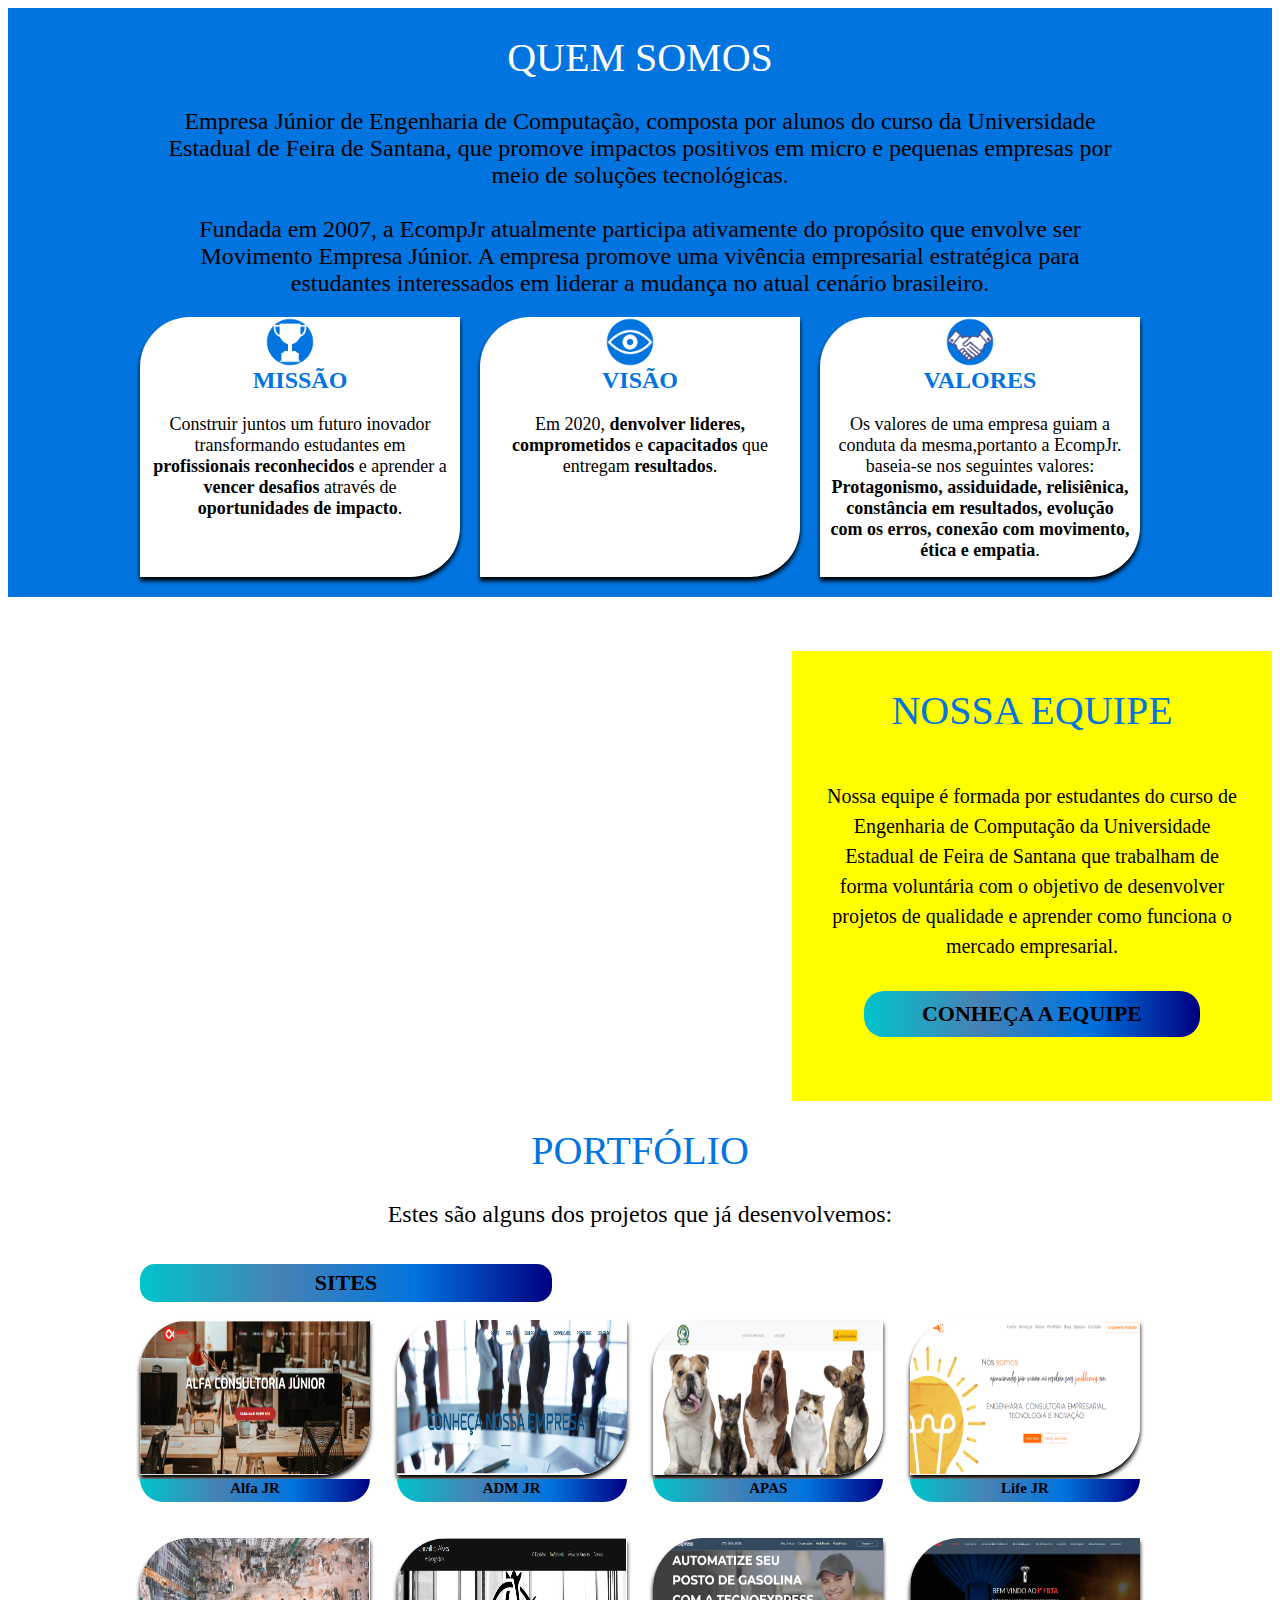
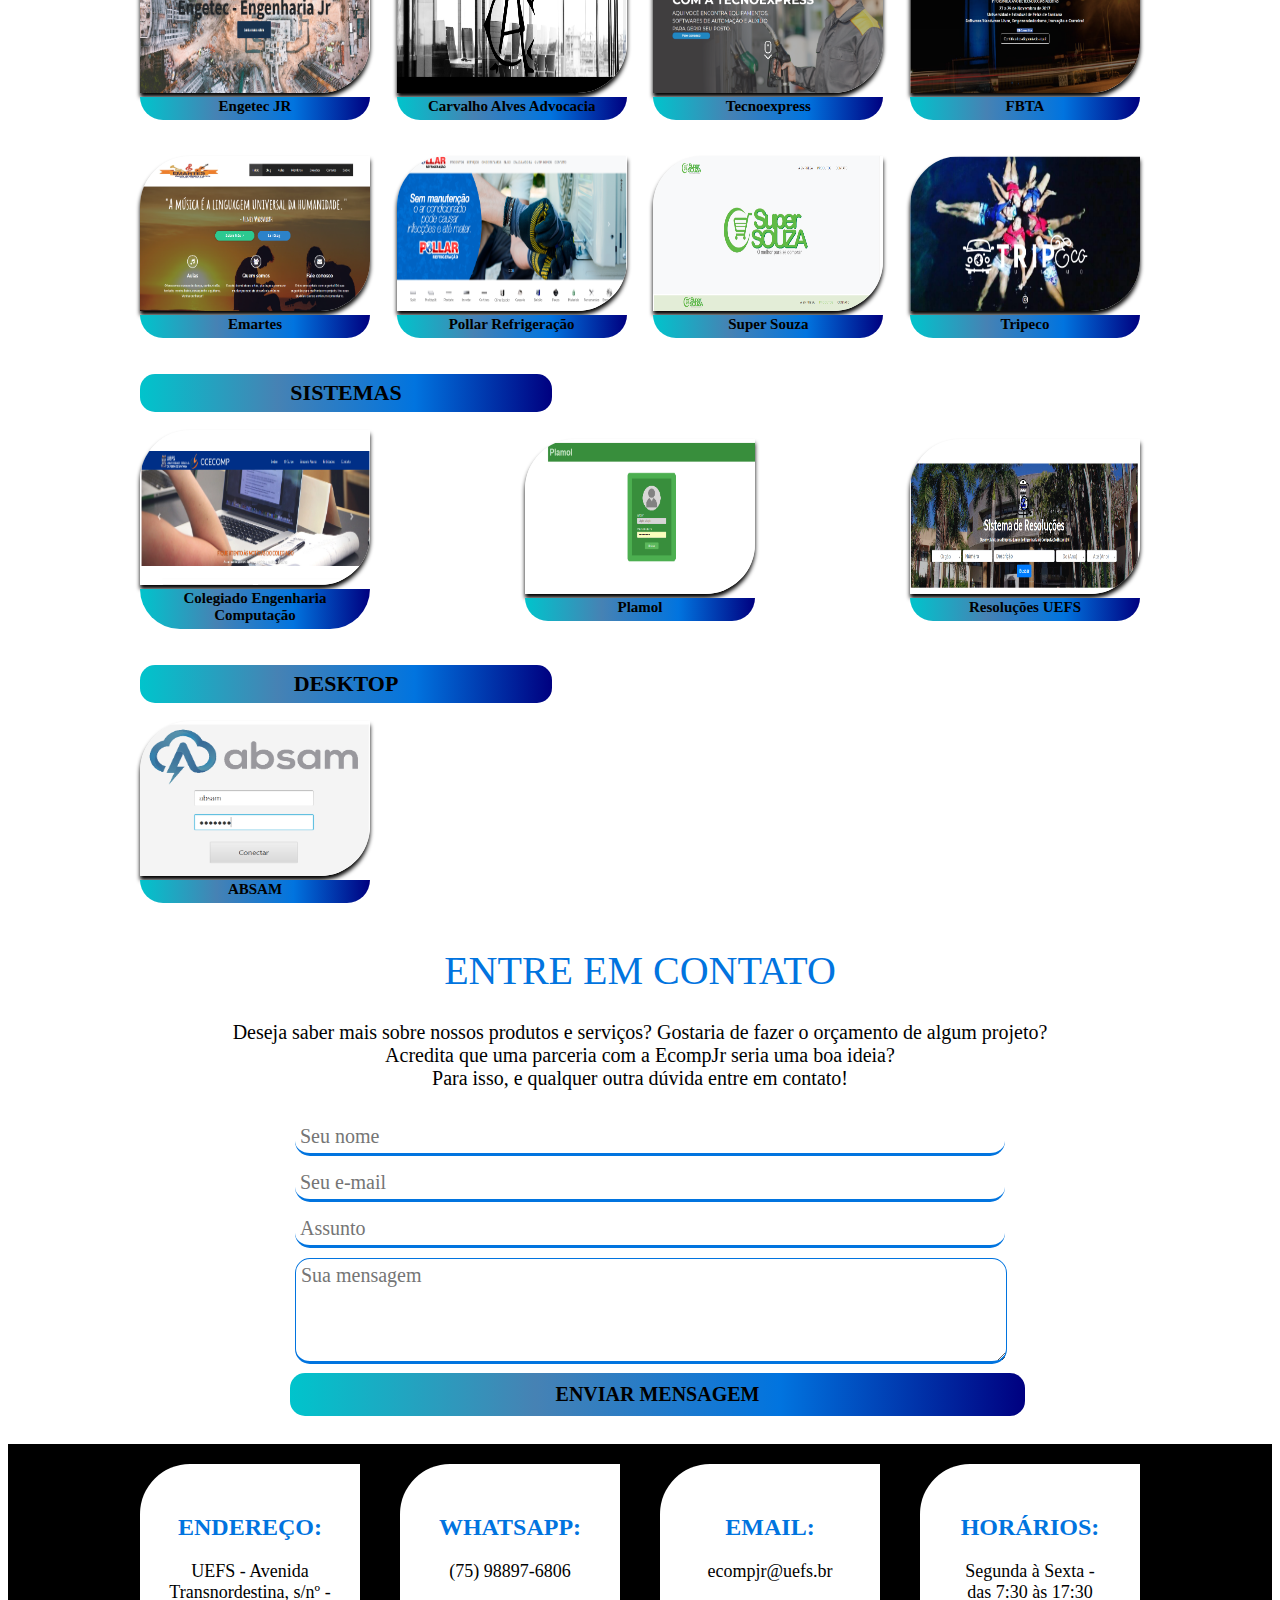
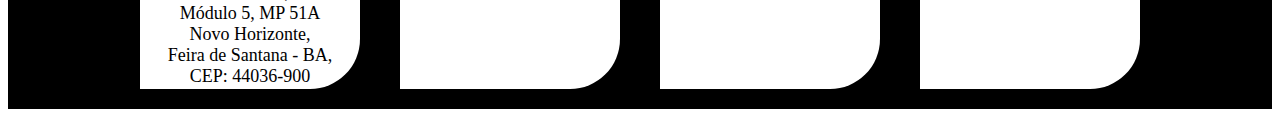
==== view/index.html @ 245c796c "quarto commit" ====
<!DOCTYPE html>

<html>
	<head>
		<title>EcompJr</title>
		<meta charset="utf-8">
		<link rel="stylesheet" type="text/css" href="style.css" />
		<link rel="shortcut icon" href="icon.png" type="image/x-png"/>
	</head>


	<body>
<!----------------QUEM SOMOS ------------------------------->
		<div id=designer_we_are>
			
			<div class="titulo_we_are">
				QUEM SOMOS
			</div>

			<div class="description">
				Empresa Júnior de Engenharia de Computação, composta por alunos do curso da Universidade Estadual de Feira de Santana, que promove impactos positivos em micro e pequenas empresas por meio de soluções tecnológicas. 
				<br> 
				<br>
				Fundada em 2007, a EcompJr atualmente participa ativamente do propósito que envolve ser Movimento Empresa Júnior. A empresa promove uma vivência empresarial estratégica para estudantes interessados em liderar a mudança no atual cenário brasileiro.
			</div>

			<div class="container">

				<div class=conteiner_mission>
					<div>
						<img src="MISSOES.png">
					</div>
					<div>
						<h2>MISSÃO</h2>
					</div>
					<div class=text>
						Construir juntos um futuro inovador transformando estudantes em <b>profissionais reconhecidos</b> e aprender a <b>vencer desafios</b> através de <b>oportunidades de impacto</b>.
					</div>
				</div>
				
				<div class=conteiner_vision>
					<div>
						<img src="VISAO.png">
					</div>
					<div>
						<h2>VISÃO</h2>
					</div>
					<div class=text>
						Em 2020, <b>denvolver lideres, comprometidos</b> e <b>capacitados</b> que entregam <b>resultados</b>.
					</div>
				</div>

				<div class=conteiner_value>
					<div>
						<img src="VALORES.png">
					</div>
					<div>
						<h2>VALORES</h2>
					</div>
					<div class=text>
						Os valores de uma empresa guiam a conduta da mesma,portanto a EcompJr. baseia-se nos seguintes valores: <b>Protagonismo, assiduidade, relisiênica, constância em resultados, evolução com os erros, conexão com movimento, ética e empatia</b>.
					</div>
				</div>	
			</div>

		</div>
<!-----------------------------------EQUIPE------------------------------------>
	<br> <br> <br>

	<div id=designer_team>
		
			<div class= "boxTeam">
				<div class="titulo">
					NOSSA EQUIPE
				</div>
				<div class=teamText>
					Nossa equipe é formada por estudantes do curso de Engenharia de Computação da Universidade Estadual de Feira de Santana que trabalham de forma voluntária com o objetivo de desenvolver projetos de qualidade e aprender como funciona o mercado empresarial.
					<br>
					<br>
					<div>
						<a href="equipe.html">
							<button class="buttonTeam">CONHEÇA A EQUIPE</button>
						</a>
					</div>

				</div>
			</div>	
	</div>

<!----------------------------PORTFOLIO----------------------------------------->
	<div id="designer_portfolio">
			
			<div class="titulo">
				PORTFÓLIO
			</div>
			<div class="description">
				Estes são alguns dos projetos que já desenvolvemos:
			</div>
			<br>
			<br>
			<div class="boxPortfolio">
				<div class="boxLetters">
					SITES
				</div>
			</div>
			<br>
			<!--PRIMEIRA FILA IMAGEM-->
			<div class="container_portfolio">

				<div>
					<img class="conteiner_img" src="ALFA.png">
					<div> 
						<a href="https://www.google.com/search?q=tradutor&oq=tradutor&aqs=chrome.0.69i59l2j0j0i433l2j0l3.1997j0j7&sourceid=chrome&ie=UTF-8">
						<button class="buttonPortifolio">Alfa JR</button>
						</a>
					</div>
				</div>

				<div>
					<img class="conteiner_img" src="admjr.png">
					<div> 
						<a href=>
						<button class="buttonPortifolio">ADM JR</button>
						</a>
					</div>
				</div>

				<div>
					<img class="conteiner_img" src="apas.png">
					<div> 
						<a href=>
						<button class="buttonPortifolio">APAS</button>
						</a>
					</div>
				</div>

				<div>
					<img class="conteiner_img" src="life.png">
					<div> 
						<a href=>
						<button class="buttonPortifolio">Life JR</button>
						</a>
					</div>
				</div>

			</div>
			<br> <br>

			<!--segunda FILA IMAGEM-->
			<div class="container_portfolio">
				<div>
					<img class="conteiner_img" src="engetec.png">
					<div> 
						<a href=>
						<button class="buttonPortifolio">Engetec JR</button>
						</a>
					</div>
				</div>

				<div>
					<img class="conteiner_img" src="carvalho.png">
					<div> 
						<a href=>
						<button class="buttonPortifolio">Carvalho Alves Advocacia</button>
						</a>
					</div>
				</div>

				<div>
					<img class="conteiner_img" src="tecnoexpress.png">
					<div> 
						<a href=>
						<button class="buttonPortifolio">Tecnoexpress</button>
						</a>
					</div>
				</div>

				<div>
					<img class="conteiner_img" src="fbta.png">
					<div> 
						<a href=>
						<button class="buttonPortifolio"> FBTA </button>
						</a>
					</div>
				</div>
			</div>
			
			<br> <br>
			<!--TERCEIRA FILA IMAGEM-->
			<div class="container_portfolio">
				<div>
					<img class="conteiner_img" src="emartes.png">
					<div> 
						<a href=>
						<button class="buttonPortifolio">Emartes</button>
						</a>
					</div>
				</div>

				<div>
					<img class="conteiner_img" src="pollar.png">
					<div> 
						<a href=>
						<button class="buttonPortifolio">Pollar Refrigeração</button>
						</a>
					</div>
				</div>

				<div>
					<img class="conteiner_img" src="souza.png">
					<div> 
						<a href=>
						<button class="buttonPortifolio">Super Souza</button>
						</a>
					</div>
				</div>

				<div>
					<img class="conteiner_img" src="tripeco.png">
					<div> 
						<a href=>
						<button class="buttonPortifolio">Tripeco</button>
						</a>
					</div>
				</div>
			</div>

			
			<br>
			<br>
			<div class="boxPortfolio">
				<div class="boxLetters">
					SISTEMAS
				</div>
			</div>
			<br>
			<div class="container_portfolio">
				<div>
					<img class="conteiner_img" src="colegiado.png">
					<div> 
						<a href="http://www.ecomp.uefs.br/">
						<button class="buttonPortifolio">Colegiado Engenharia Computação</button>
						</a>
					</div>
				</div>

				<div>
					<img class="conteiner_img" src="plamol.png">
					<div> 
						<a href="http://www.ecompjr.com.br/portfolio/plamol-details.html">
						<button class="buttonPortifolio">Plamol</button>
						</a>
					</div>
				</div>

				<div>
					<img class="conteiner_img" src="resolucoesUefs.png">
					<div> 
						<a href="http://uefsresolve.ecompjr.com.br/">
						<button class="buttonPortifolio">Resoluções UEFS</button>
						</a>
					</div>
				</div>
			</div>
			<br>
			<br>
			<div class="boxPortfolio">
				<div class="boxLetters">
					DESKTOP
				</div>
			</div>
			<br>
			<div class="container_portfolio">
				<div>
					<img class="conteiner_img" src="absman.png">
					<div> 
						<a href="https://absam.io/">
						<button class="buttonPortifolio">ABSAM</button>
						</a>
					</div>
				</div>
			</div>
			

		</div>

<!------------------------------------CONTATO--------------------------------------->
	<div id="divContato">
		<br>
		<div class="titulo">
				ENTRE EM CONTATO
		</div>
		<div class="textContato">
			Deseja saber mais sobre nossos produtos e serviços? Gostaria de fazer o orçamento de algum projeto?<br> Acredita que uma parceria com a EcompJr seria uma boa ideia? <br> Para isso, e qualquer outra dúvida entre em contato!
		</div>
		<div  id="boxForm">
			<form>
				<div class="designerBox">
				    <input name="name" placeholder="Seu nome"> 
				</div>  
				<div class="designerBox">
				   	<input name="email" placeholder="Seu e-mail">
				</div>  
				<div class="designerBox">
				    <input name="topic" placeholder="Assunto">
				</div>  
				<div class="designerBox">
				   	<textarea class="messageDesigner" name="message" placeholder="Sua mensagem" rows="4" ></textarea>
				</div> 
			</form> 
			<div>
			   <button class="buttonDesigner" type="submit"> ENVIAR MENSAGEM </button> 
			</div>         
		</div>
		<br>
		<br>
		<br>
		<div class="zoneBlack">
			<div class="container">

				<div class="conteiner_contate">
					<h2>ENDEREÇO:</h2>
					<div class=text>
						UEFS - Avenida Transnordestina, s/nº - Módulo 5, MP 51A <br>Novo Horizonte,<br> Feira de Santana - BA,<br>CEP: 44036-900
					</div>
				</div>

				<div class="conteiner_contate">
					<h2>WHATSAPP:</h2>
					<div class=text>
						(75) 98897-6806
					</div>
				</div>
				<div class="conteiner_contate">
					<h2>EMAIL:</h2>
					<div class=text>
						ecompjr@uefs.br
					</div>
				</div>
				<div class="conteiner_contate">
					<h2>HORÁRIOS:</h2>
					<div class=text>
						Segunda à Sexta - <br>das 7:30 às 17:30
					</div>
				</div>
			</div>
		</div>
	</div>


	</body>

</html>
---- view/style.css ----
/*-------------------------QUEM SOMOS---------------------------------------*/
.titulo_we_are{
	position: static;
	top: 77px;
	font-family: Roboto;
	font-size: 40px;
	line-height: 100px;
	text-align: center;
	color: white;
}

.titulo{
	position: static;
	top: 77px;
	font-family: Roboto;
	font-size: 40px;
	line-height: 100px;
	text-align: center;
	color: #0174DF;
}

#designer_we_are{
	align-items: center;
	display: flex;
	border:none;
	flex-direction: column;
	position: flex;
	width:100%;
	background: #0174DF;
}

.container { 
	width: 1000px;
	display: flex;
	flex-direction: row;
	align-items: center;
	justify-content: space-between;
	padding: 20px;
	background: transparent;
}

.description{
	width: 950px;
	top: 181px;
	color: black;

	font-family: Roboto;
	font-size: 24px;
	text-align: center;
	align-self: center;
}

h2{
    color: #0174DF;
	padding-top: 30px;
	font-family: Roboto;
	text-align: center;
}

.conteiner_value{
	position: static;
	width: 320px;
	height: 260px;
	background: #FFFFFF;
	box-shadow: 0px 4px 4px rgba(0, 0, 0, 1);
	border-radius: 50px 0px;
	order: 3;
	align-self: center;
	align-items: center;
}

.conteiner_mission{
	position: static;
	width: 320px;
	height: 260px;
	background: #FFFFFF;
	box-shadow: 0px 4px 4px rgba(0, 0, 0, 1);
	border-radius: 50px 0px;
	order: 1;
	align-self:flex-start;
}
.conteiner_vision{
	position: static;
	width: 320px;
	height: 260px;
	background: #FFFFFF;
	box-shadow: 0px 4px 4px rgba(0, 0, 0, 1);
	border-radius: 50px 0px;
	order: 2;
	align-items: center;
	align-self:flex-end;
}
#designer_we_are .text{
	padding-right: 10px;
	padding-left: 10px;
	padding-bottom: 10px;
    color: black;
	font-family: Roboto;
	font-size: 18px;
	text-align: center;
}
#designer_we_are .container img{
	padding-left: 125px;
	width: 50px;
	height: 50px;
	position: absolute;
}
/*-----------------------------EQUIPE----------------------------------------------*/
#designer_team{
	top: 90px;
	display: flex;
	flex-direction: column;
	position: static;
	align-items: center;
	width:100%;
	background: #FFFFFF;
}

.boxTeam{
	align-self: flex-end;
	position: static;
	width: 460px;
	height: 430px;
	background: yellow;
	padding: 10px;
	align-items: center;
}
.teamText{
	padding: 20px;
	color: black;
	font-family: Roboto;
	font-size: 20px;
	line-height: 30px;
	text-align: center;
}

.buttonTeam{
    font-family: Roboto;
    font-size: 22px;
    font-weight: bold;
    color:black;
    width: 80%;
    padding:10px;
    border:none;
    border-radius: 20px;
    background: linear-gradient(to right,#00c4cc,#4682B4,#0174DF,#000080);
    cursor:pointer;
}

/*----------------------------CONTATO-----------------------------------------------*/

#divContato{
	align-items: center;
	display: flex;
	flex-direction: column;
	position: relative;
	width:100%;
}
.textContato{
	width: 1000px;
	color: black;
	font-family: Roboto;
	font-size: 20px;
	text-align: center;
	align-self: center;
}

#boxForm{
    background:white;
    width: 700px;
    height:250px;
    align-items: center;
    padding:25px;   
}

#divContato .designerBox input{
    width:100%;
    padding: 5px;
    margin: 5px;
    border:none;
    border-bottom: solid #0174DF;
    font-family: Roboto;
    font-size:20px;
    color: black;
    border-radius: 15px;
    outline: none;
}
#divContato .messageDesigner{
    width:100%;
    padding: 5px;
    margin: 5px;
    border-color: #0174DF;
    border-bottom: solid #0174DF;
    font-family: Roboto;
    font-size:20px;
    color: black;
    border-radius: 15px;
    outline: none;
}
.buttonDesigner{
	align-self: center;
    font-family: Roboto;
    font-size: 20px;
    font-weight: bold;
    color:black;
    width: 105%;
    padding:10px;
    border:none;
    border-radius: 15px;
    background: linear-gradient(to right,#00c4cc,#4682B4,#0174DF,#000080);
    cursor:pointer;
}

.conteiner_contate{
	position: static;
	width: 220px;
	height: 225px;
	background: #FFFFFF;
	box-shadow: 0px 4px 4px rgba(0, 0, 0, 1);
	border-radius: 50px 0px;
}
#divContato .text{
    color: black;
	font-family: Roboto;
	font-size: 18px;
	text-align: center;
}
/* ------------------------portifolio----------------------------------------------*/
#designer_portfolio{
	align-items: center;
	display: flex;
	flex-direction: column;
	position: relative;
	width:100%;
}

.boxLetters{
	background: linear-gradient(to right,#00c4cc,#4682B4,#0174DF,#000080);
    border-radius: 15px;
    width: 400px;
    padding:6px;
    font-family: Roboto;
    font-size: 22px;
    font-weight: bold;
    color:black;
    text-align: center;
}
.boxPortfolio{
	width:1000px;
	align-items: flex-start;
}

.container_portfolio{ 
	width:1000px;
	display: flex;
	flex-direction: row;
	align-items: center;
	justify-content: space-between;
}

.conteiner_img{
	position: static;
	width: 230px;
	height: 155px;
	box-shadow: 0px 4px 4px rgba(0, 0, 0, 1);
	border-radius: 50px 0px;
}
.buttonPortifolio{
    font-family: Roboto;
    font-size: 15px;
    padding-bottom: 5px;
    font-weight: bold;
    color:black;
    width: 230px;
    border:none;
    border-radius: 0px 0px 45px 45px;
    background: linear-gradient(to right,#00c4cc,#4682B4,#0174DF,#000080);
    cursor:pointer;
}

.zoneBlack{
	align-items: center;
	display: flex;
	flex-direction: column;
	position: relative;
	width:100%;
	background: black;
}
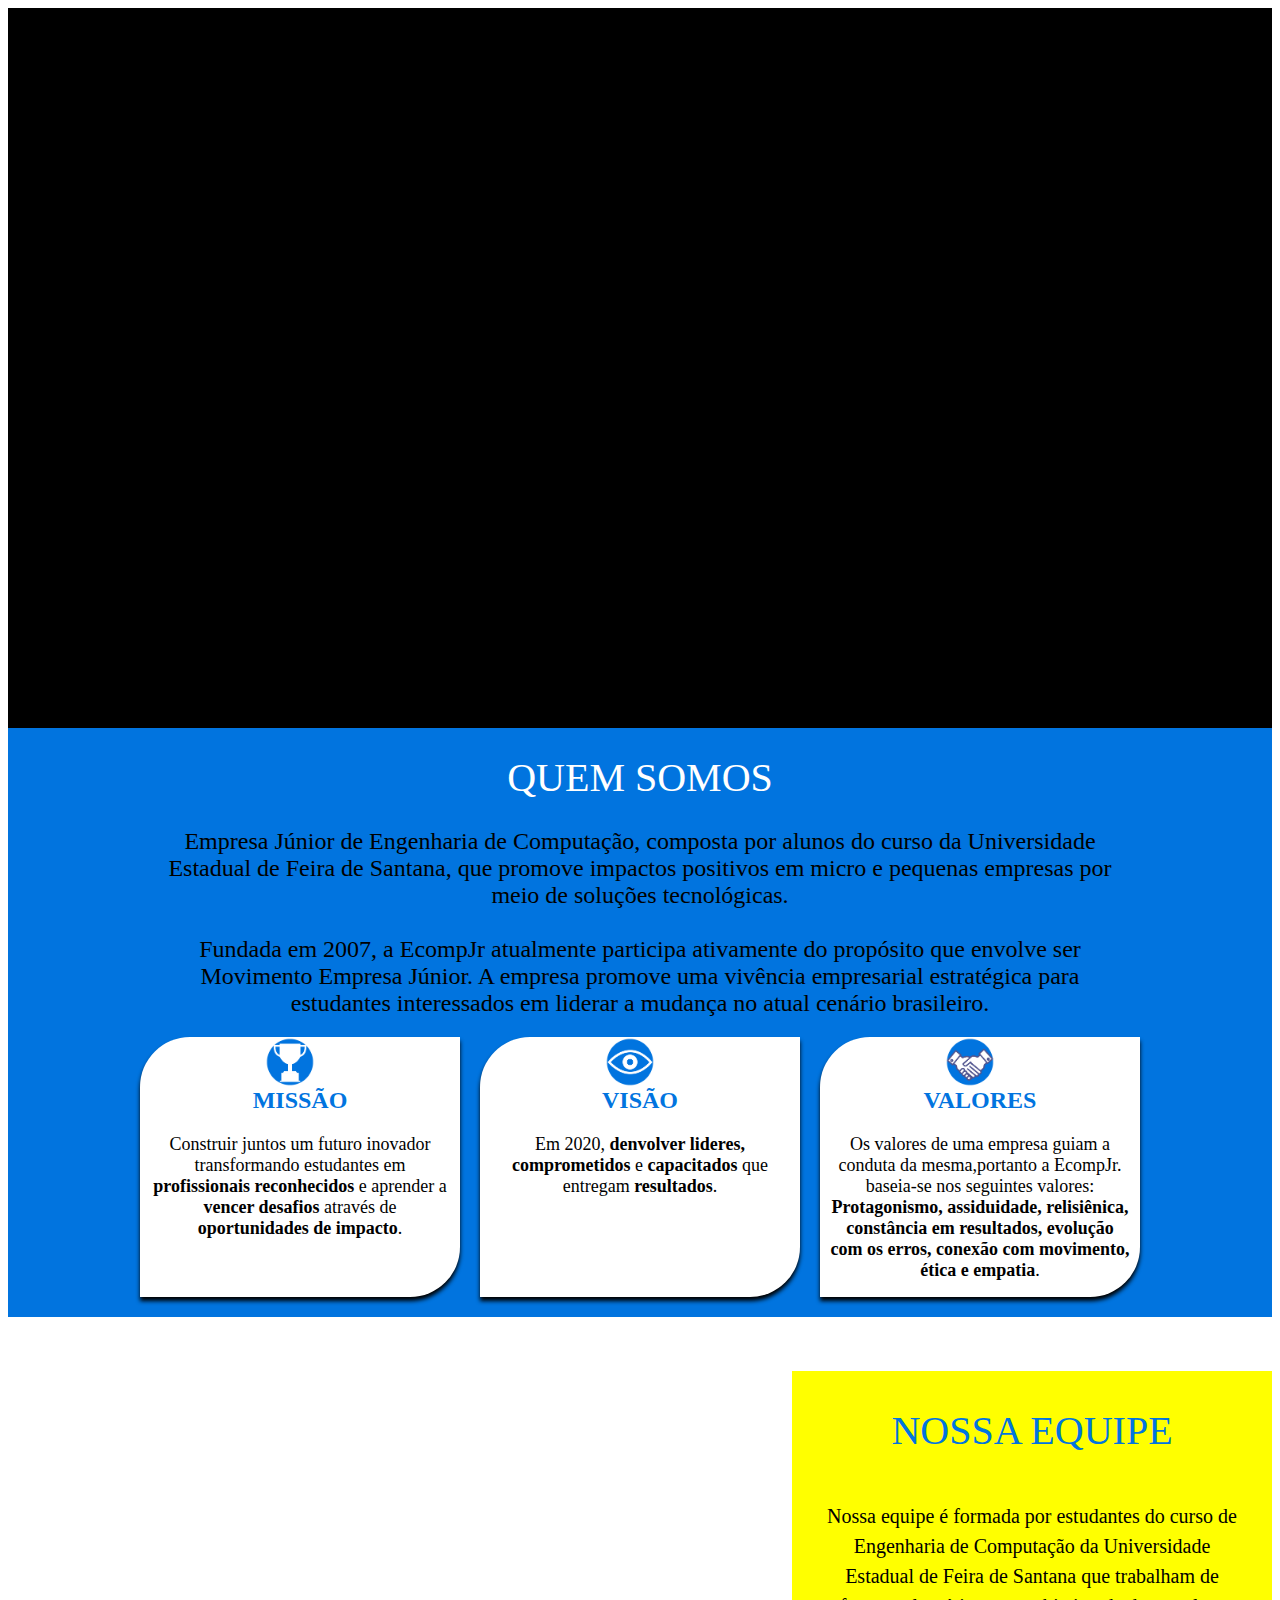
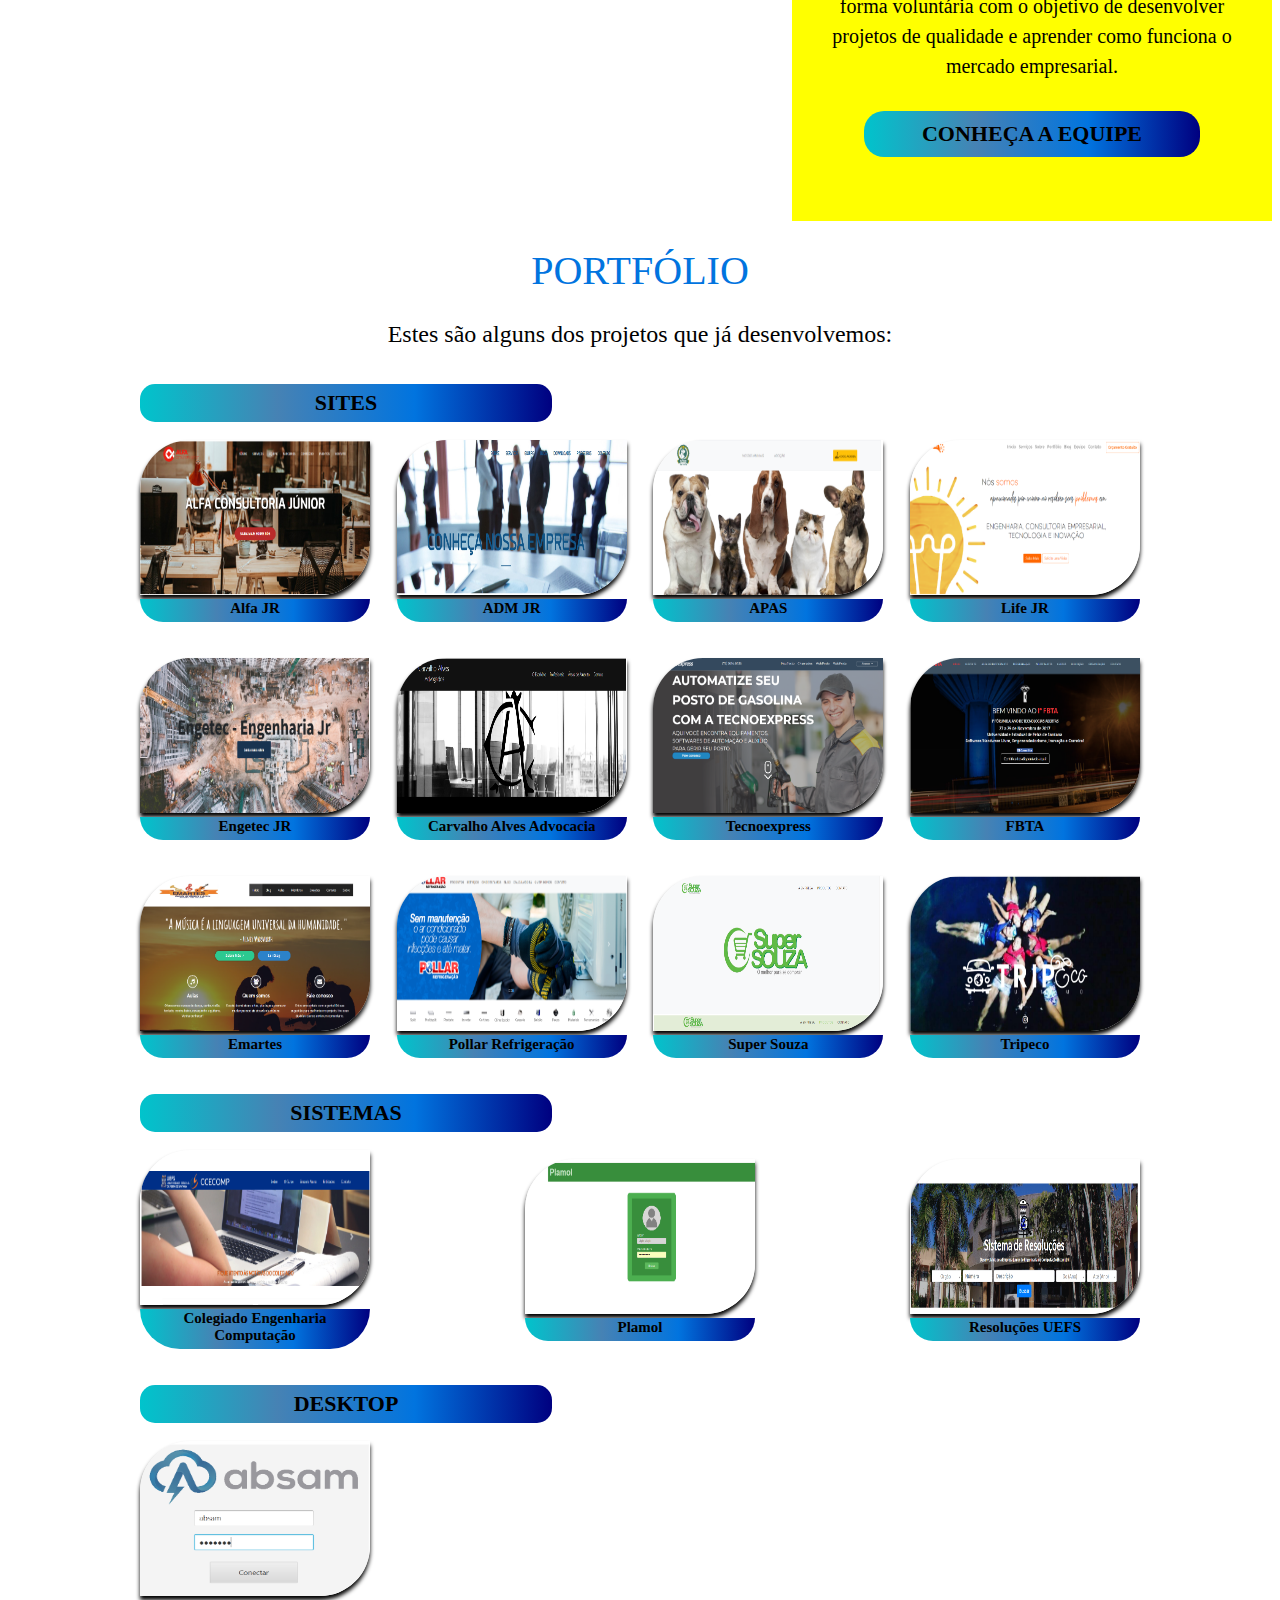
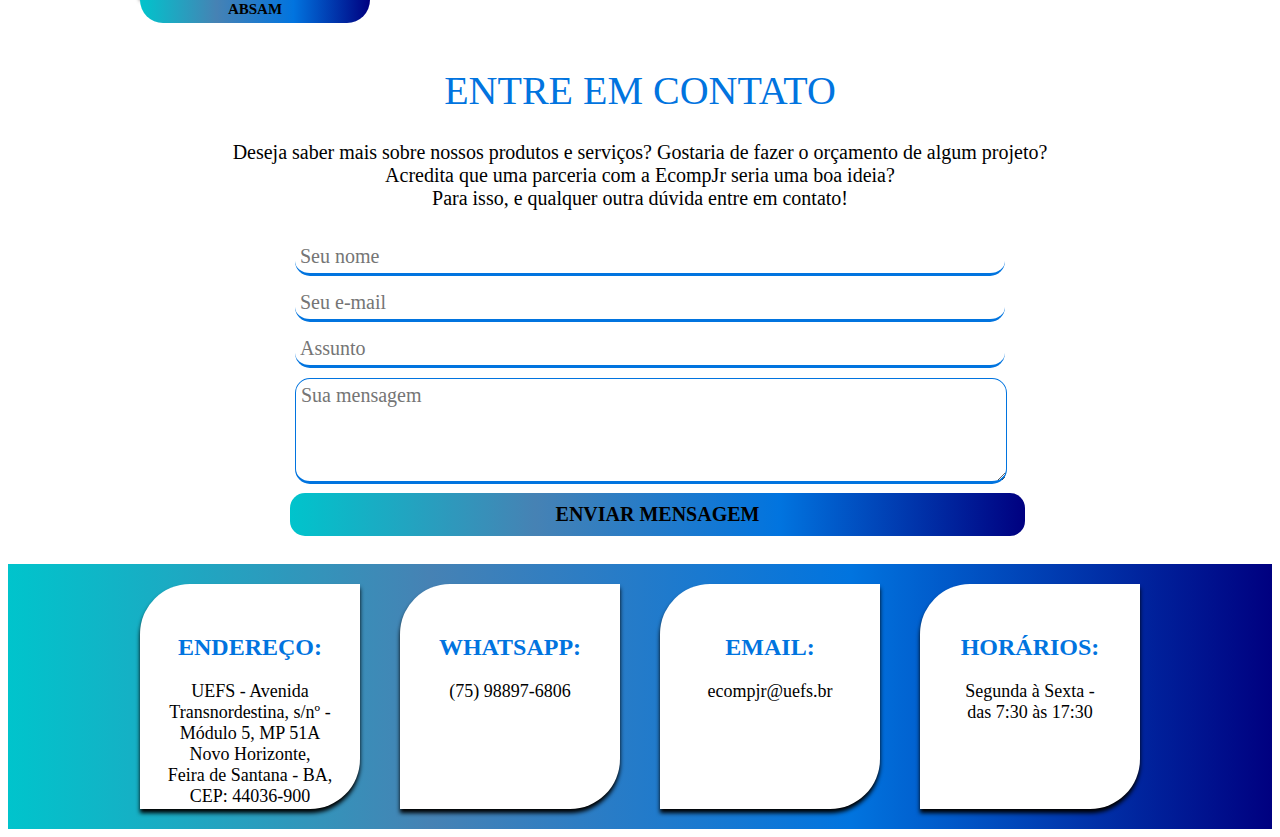
==== commit 61781f3e: "quintoCommit" ====
--- a/view/index.html
+++ b/view/index.html
@@ -10,6 +10,12 @@
 
 
 	<body>
+
+<!-------------------CAPA----------------------------------------->
+
+<div id="designer_home">
+		 rapazes e pajdjjdjdjdjd
+</div>
 <!----------------QUEM SOMOS ------------------------------->
 		<div id=designer_we_are>
 			
--- a/view/style.css
+++ b/view/style.css
@@ -1,3 +1,18 @@
+/*--------------------PAGINA SUPERIOR-----------------------------------------*/
+
+#designer_home{
+	align-items: center;
+	display: flex;
+	border:none;
+	flex-direction: column;
+	position: flex;
+	width:100%;
+	height:720px;
+	background: black;
+}
+
+
+
 
 /*-------------------------QUEM SOMOS---------------------------------------*/
 .titulo_we_are{
@@ -226,6 +241,16 @@
 	font-size: 18px;
 	text-align: center;
 }
+
+.zoneBlack{
+	align-items: center;
+	display: flex;
+	flex-direction: column;
+	position: relative;
+	width:100%;
+	height: 100%;
+	background: linear-gradient(to right,#00c4cc,#4682B4,#0174DF,#000080);
+}
 /* ------------------------portifolio----------------------------------------------*/
 #designer_portfolio{
 	align-items: center;
@@ -279,11 +304,3 @@
     cursor:pointer;
 }
 
-.zoneBlack{
-	align-items: center;
-	display: flex;
-	flex-direction: column;
-	position: relative;
-	width:100%;
-	background: black;
-}
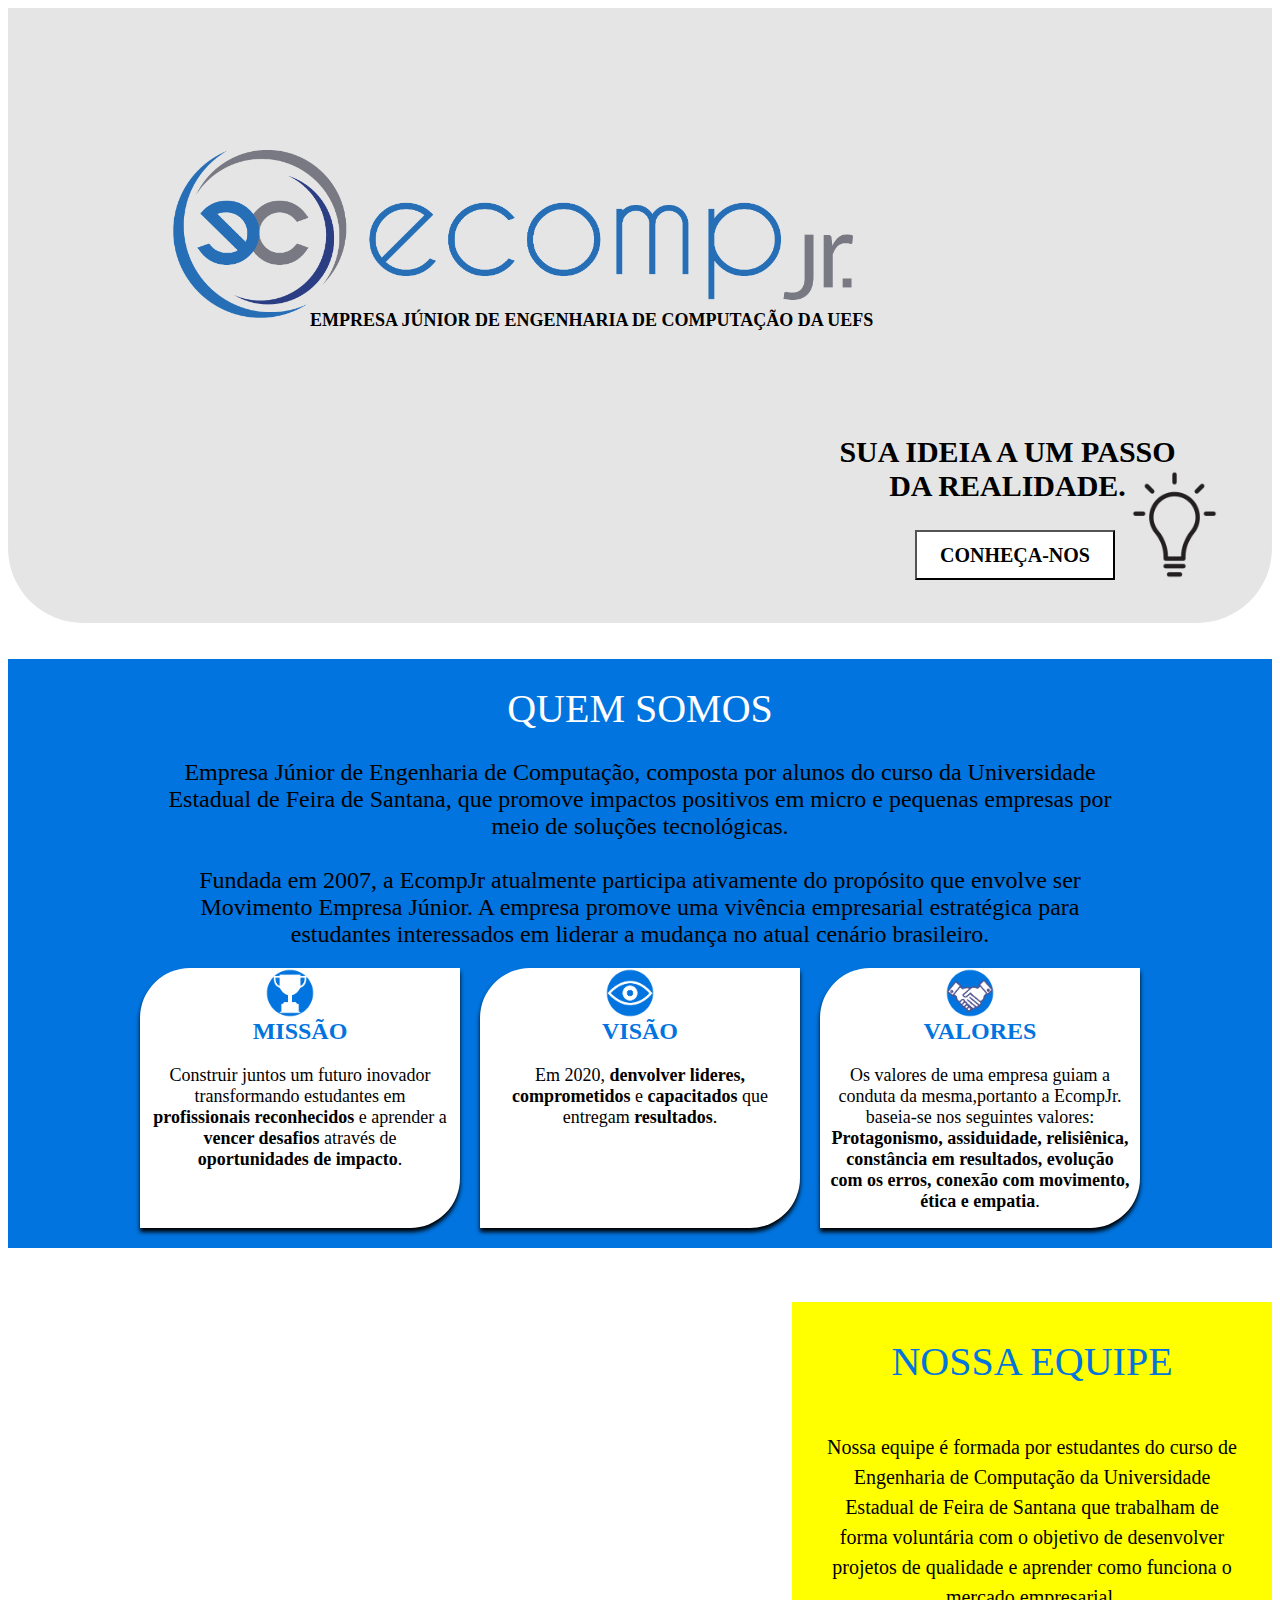
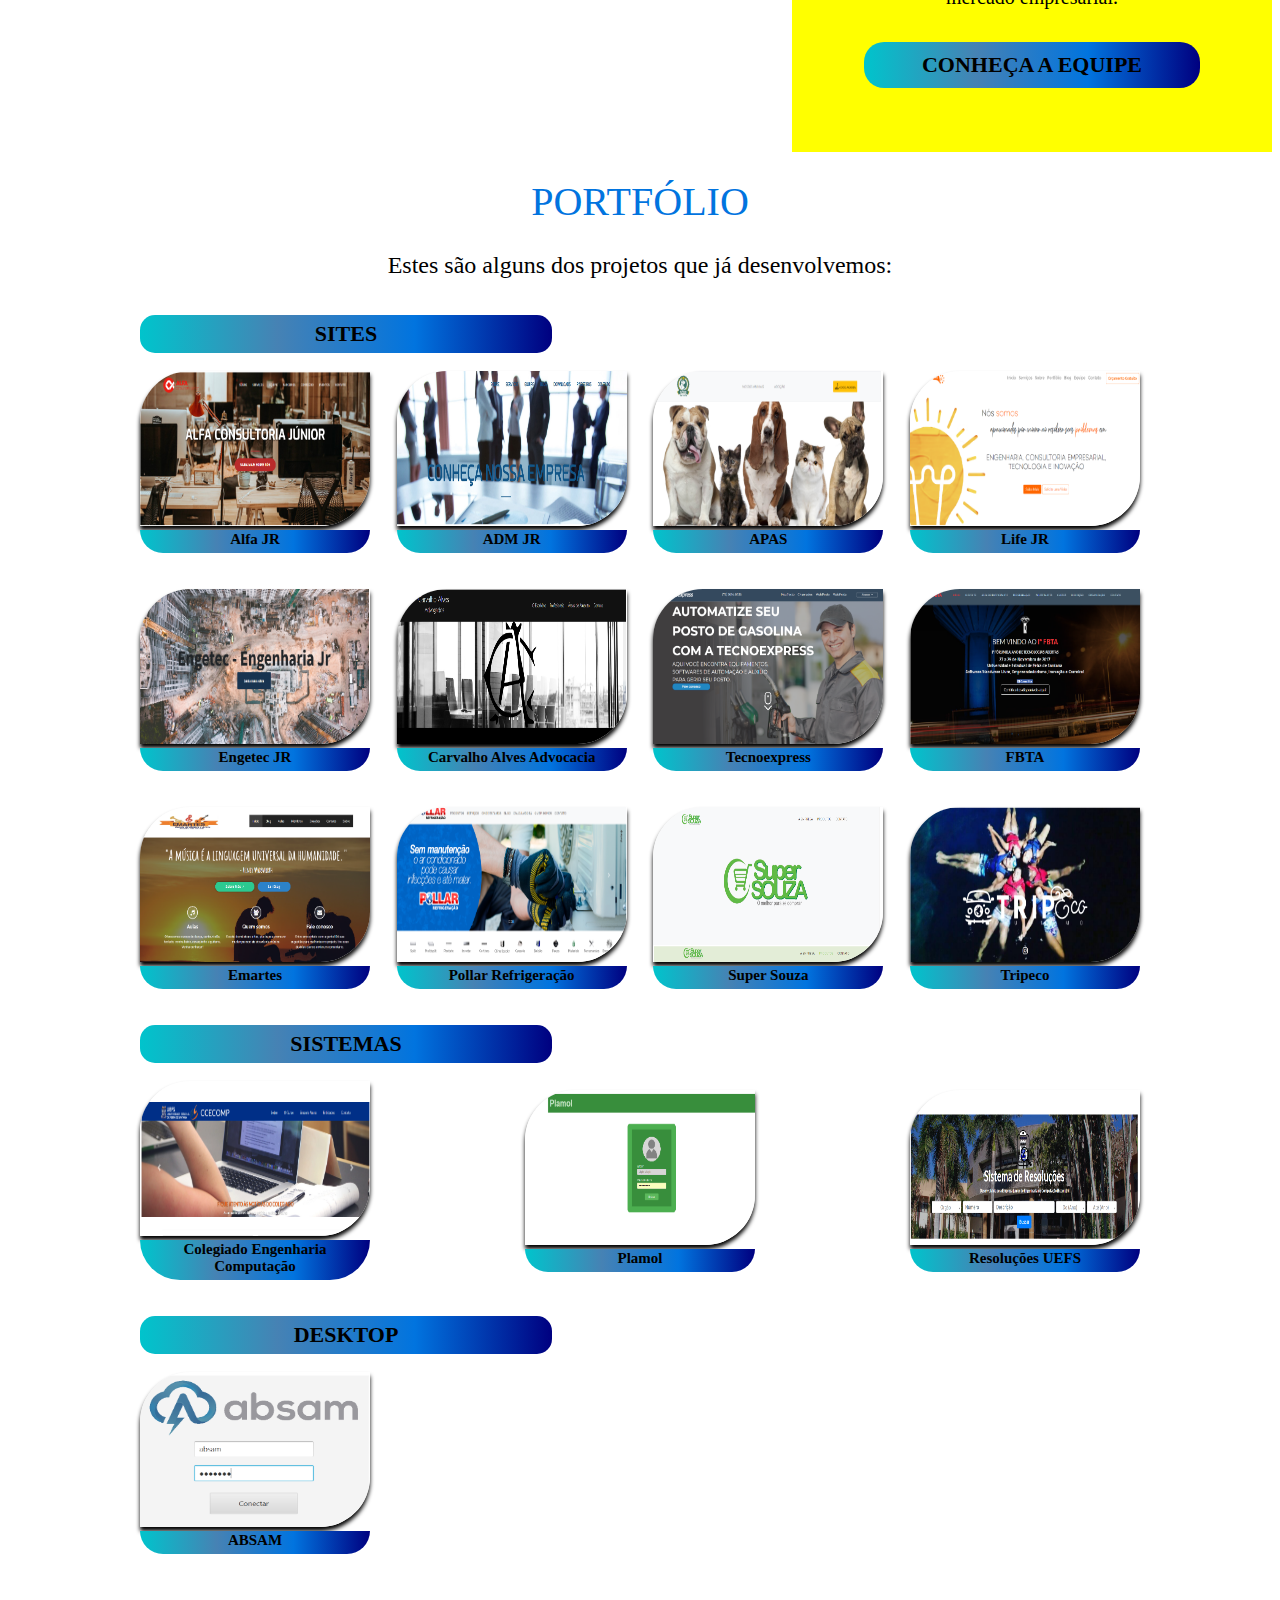
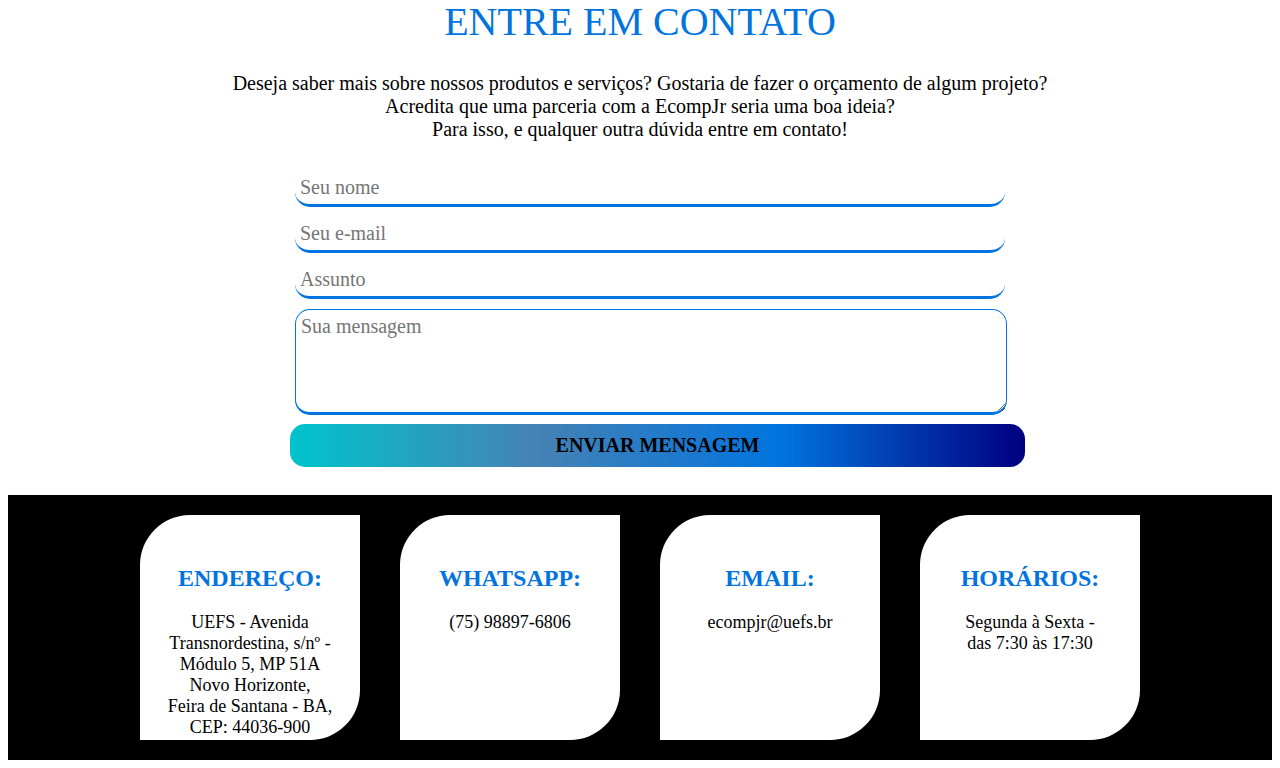
==== commit d756a095: "sextCommit" ====
--- a/view/index.html
+++ b/view/index.html
@@ -14,9 +14,23 @@
 <!-------------------CAPA----------------------------------------->
 
 <div id="designer_home">
-		 rapazes e pajdjjdjdjdjd
+		<img class="configurationIcon" src="logoNome.png">
+		<div class="textIcon">
+			EMPRESA JÚNIOR DE ENGENHARIA DE COMPUTAÇÃO DA UEFS
+		</div>
+		<div class="textIdeia">
+			SUA IDEIA A UM PASSO<br> DA REALIDADE.
+		</div>
+		<div>
+			<a href="">
+				<button class="buttonHome">CONHEÇA-NOS</button>
+			</a>
+		</div>
+		<img class="imgIdeia" src="IDEIA.png">
 </div>
 <!----------------QUEM SOMOS ------------------------------->
+		<br>
+		<br>
 		<div id=designer_we_are>
 			
 			<div class="titulo_we_are">
--- a/view/style.css
+++ b/view/style.css
@@ -7,10 +7,58 @@
 	flex-direction: column;
 	position: flex;
 	width:100%;
-	height:720px;
-	background: black;
-}
-
+	height:615px;
+	background:#E5E5E5;
+	border-radius: 0px 0px 75px 75px;
+}
+
+.configurationIcon{
+	width:680px;
+	position: absolute;
+	left: 173px;
+	top: 150px;
+}
+.textIcon{
+	position: absolute;
+	left: 310px;
+	top: 310px;
+	font-family: Roboto;
+	font-size: 18px;
+	text-align: center;
+	font-weight: bold;
+}
+.textIdeia{
+	position: absolute;
+	width: 575px;
+	height: 91px;
+	left: 720px;
+	top: 435px;
+
+	font-family: Roboto;
+	font-weight: bold;
+	font-size:30px;
+	text-align: center;
+}
+.buttonHome{
+	position: absolute;
+	width: 200px;
+	height: 50px;
+	left: 915px;
+	top: 530px;
+	background:white;
+	text-align: center;
+	cursor:pointer;
+	font-family: Roboto;
+	font-weight: bold;
+	font-size:20px;
+	text-align: center;
+}
+.imgIdeia{
+	position: absolute;
+	width: 109px;
+	left: 1120px;
+	top: 470px;
+}
 
 
 
@@ -249,7 +297,7 @@
 	position: relative;
 	width:100%;
 	height: 100%;
-	background: linear-gradient(to right,#00c4cc,#4682B4,#0174DF,#000080);
+	background: black;
 }
 /* ------------------------portifolio----------------------------------------------*/
 #designer_portfolio{
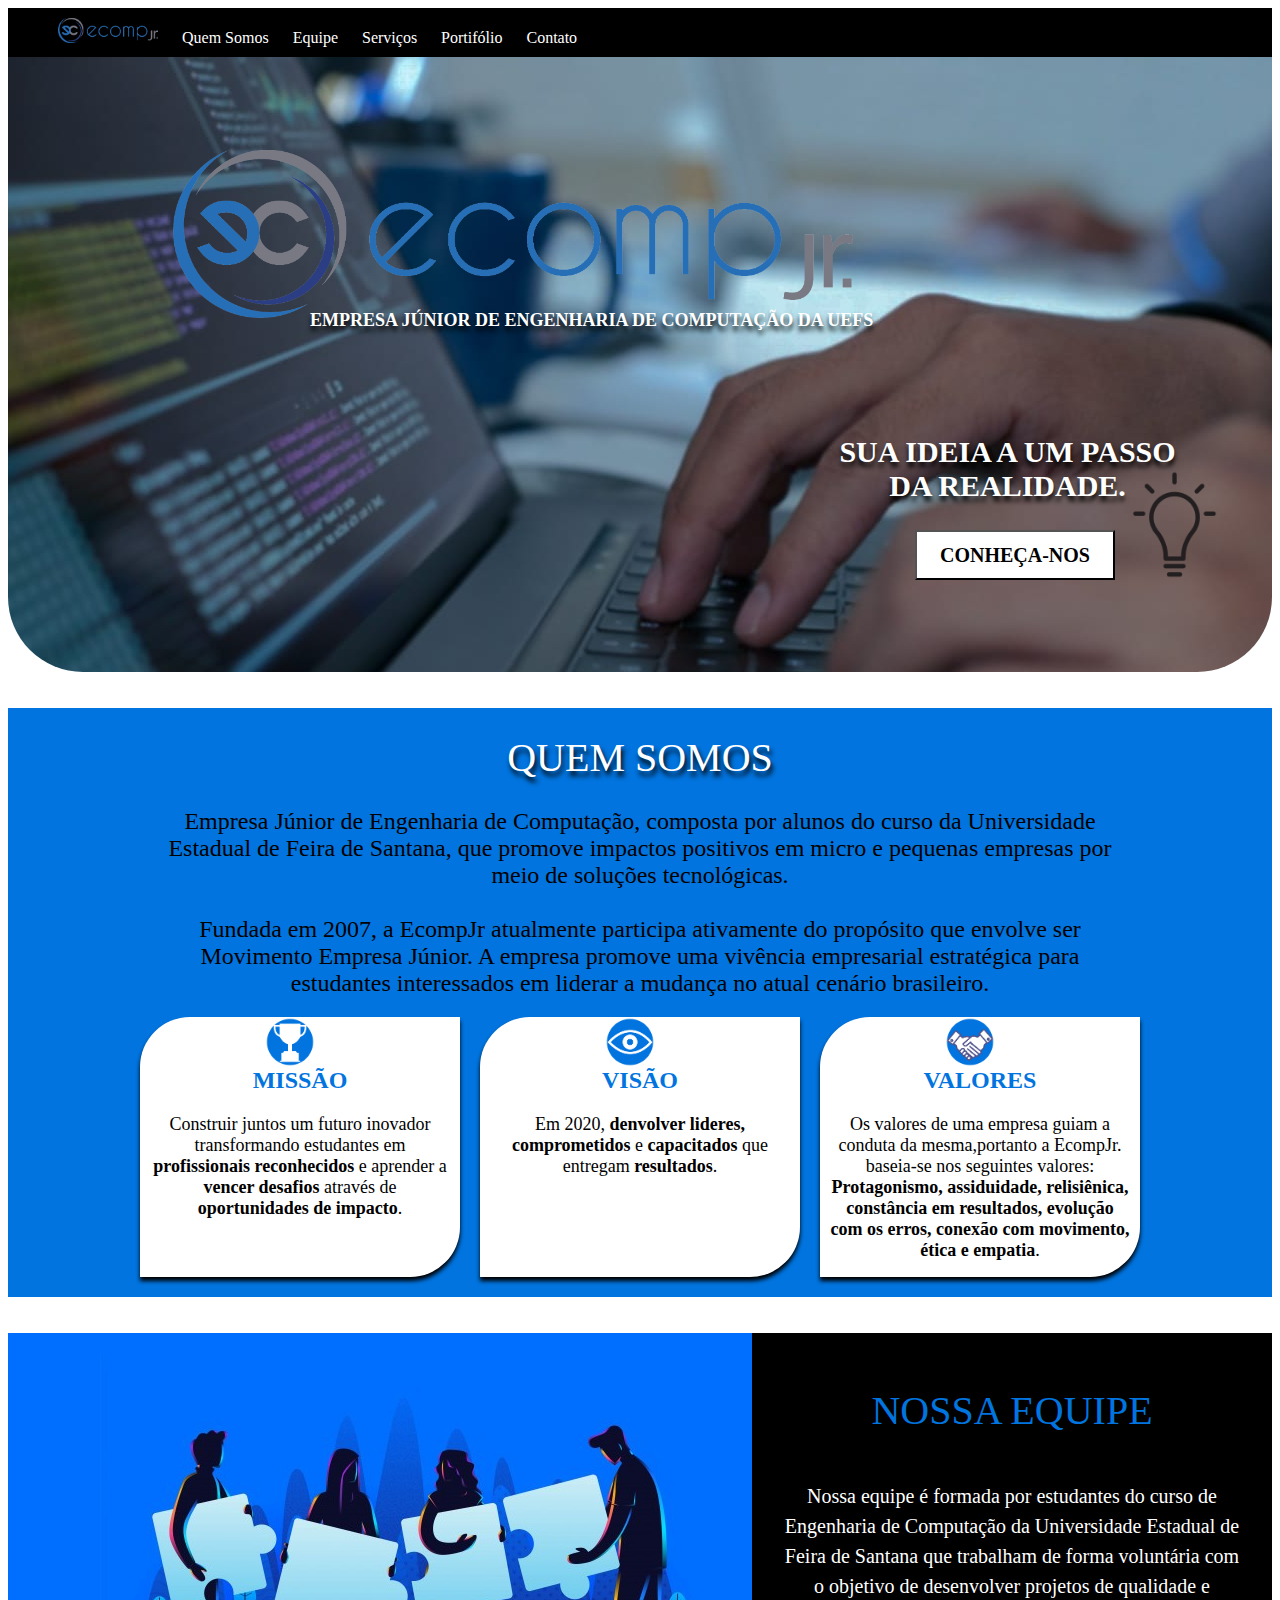
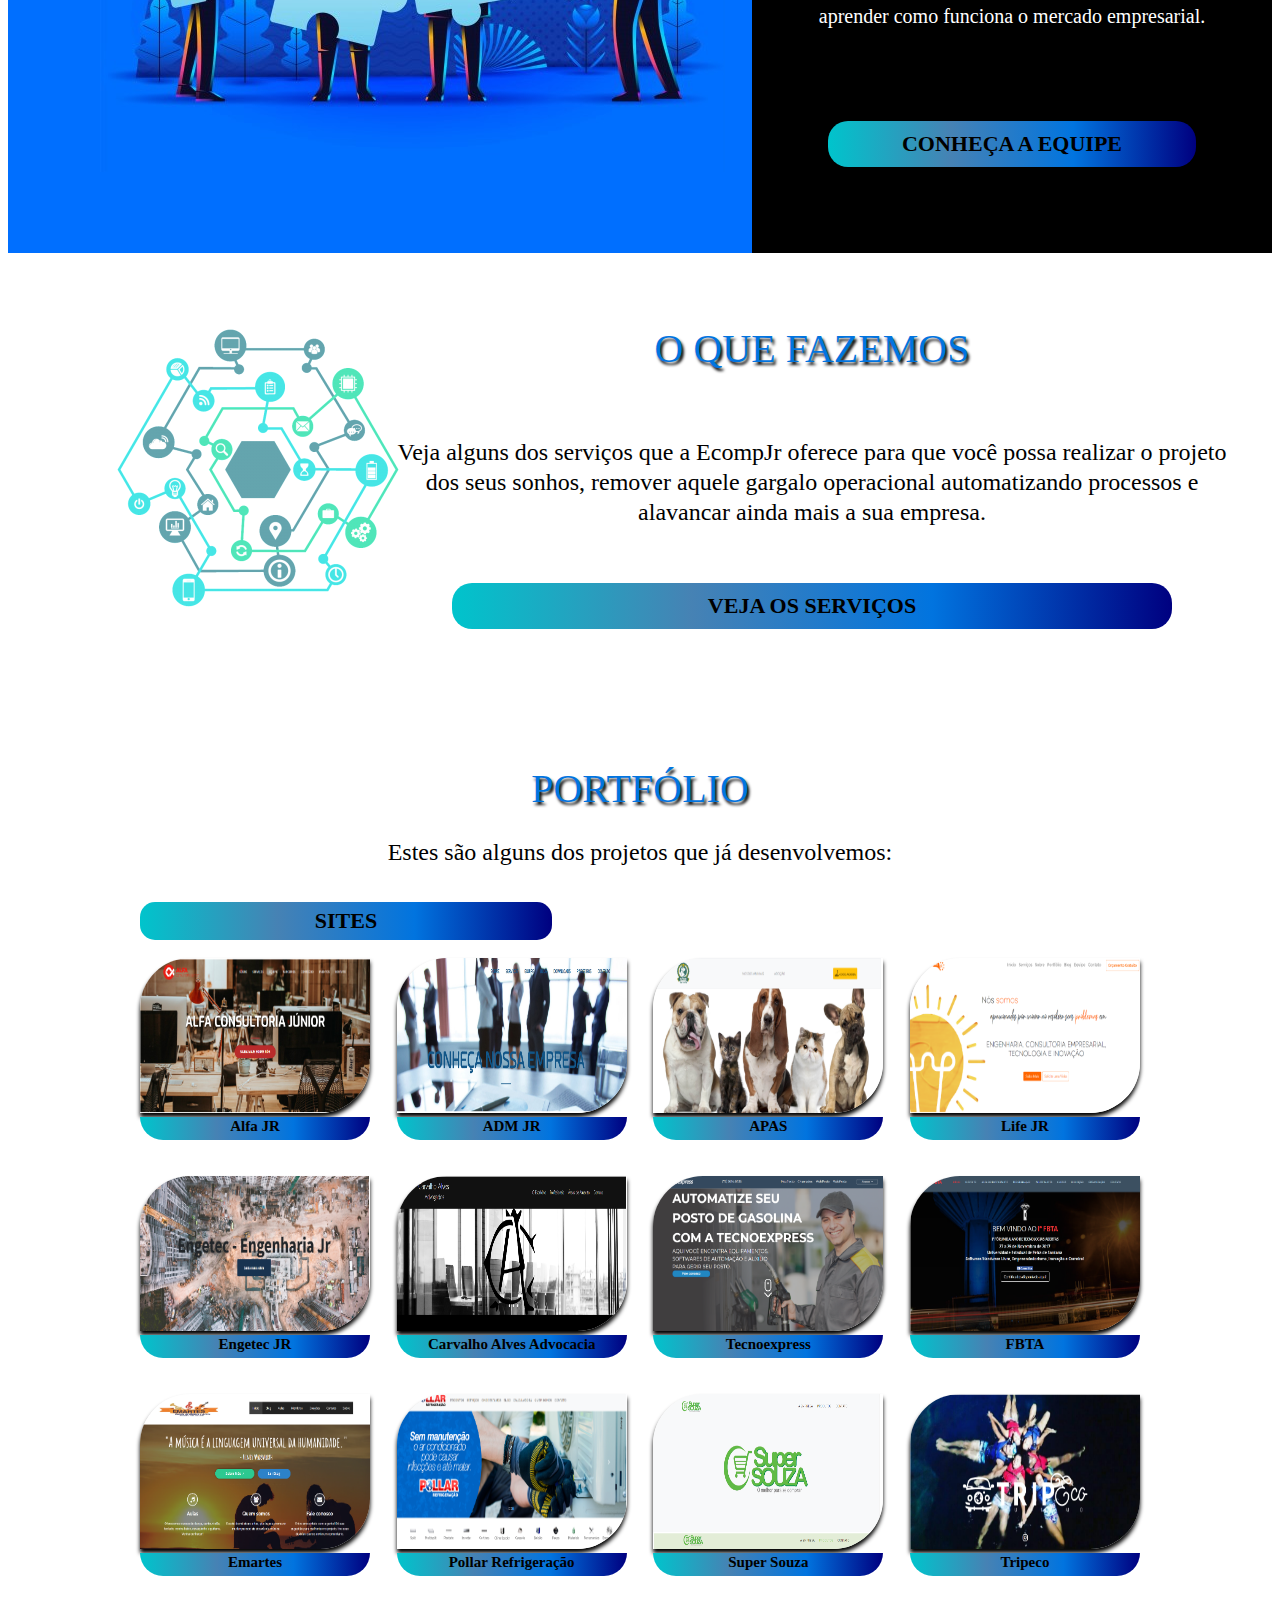
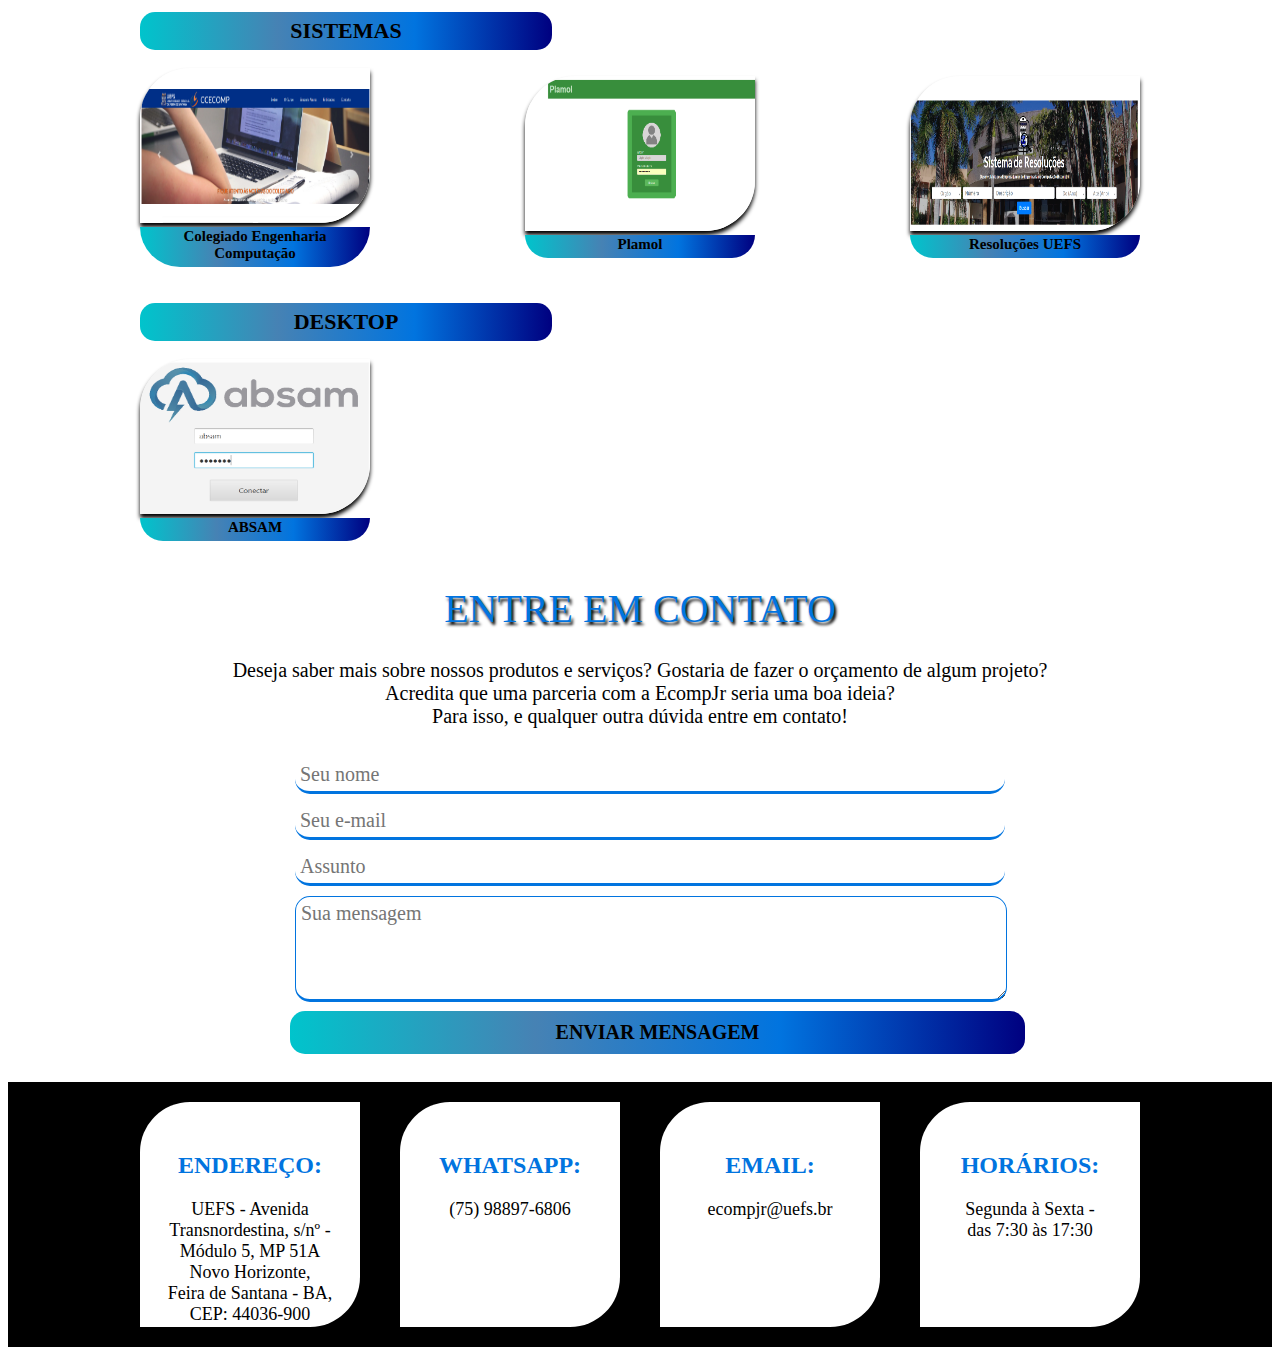
==== commit 2f021085: "pronto" ====
--- a/view/index.html
+++ b/view/index.html
@@ -4,13 +4,23 @@
 	<head>
 		<title>EcompJr</title>
 		<meta charset="utf-8">
-		<link rel="stylesheet" type="text/css" href="style.css" />
+		<link rel="stylesheet" type="text/css" href="style.css"/>
 		<link rel="shortcut icon" href="icon.png" type="image/x-png"/>
 	</head>
 
 
 	<body>
-
+<!-------------------MENU----------------------------------------->		
+		<div id="menu">
+			<ul>
+				<li><a href="designer_home"><img src="logoNome.png"></a></li>
+				<li><a href="#designer_we_are"> Quem Somos</a></li>
+				<li><a href="#designer_team"> Equipe</a></li>
+				<li><a href="#designerService"> Serviços</a></li>
+				<li><a href="#designer_portfolio"> Portifólio</a></li>
+				<li><a href="#divContato"> Contato</a></li>
+			</ul>			
+		</div>
 <!-------------------CAPA----------------------------------------->
 
 <div id="designer_home">
@@ -18,22 +28,22 @@
 		<div class="textIcon">
 			EMPRESA JÚNIOR DE ENGENHARIA DE COMPUTAÇÃO DA UEFS
 		</div>
-		<div class="textIdeia">
+		<div class="textIdea">
 			SUA IDEIA A UM PASSO<br> DA REALIDADE.
 		</div>
 		<div>
-			<a href="">
+			<a href="#designer_we_are">
 				<button class="buttonHome">CONHEÇA-NOS</button>
 			</a>
 		</div>
-		<img class="imgIdeia" src="IDEIA.png">
+		<img class="imgIdea" src="IDEIA.png">
 </div>
 <!----------------QUEM SOMOS ------------------------------->
 		<br>
 		<br>
-		<div id=designer_we_are>
+		<div id="designer_we_are">
 			
-			<div class="titulo_we_are">
+			<div class="title_two">
 				QUEM SOMOS
 			</div>
 
@@ -46,38 +56,38 @@
 
 			<div class="container">
 
-				<div class=conteiner_mission>
+				<div class="container_mission">
 					<div>
 						<img src="MISSOES.png">
 					</div>
 					<div>
 						<h2>MISSÃO</h2>
 					</div>
-					<div class=text>
+					<div class="text">
 						Construir juntos um futuro inovador transformando estudantes em <b>profissionais reconhecidos</b> e aprender a <b>vencer desafios</b> através de <b>oportunidades de impacto</b>.
 					</div>
 				</div>
 				
-				<div class=conteiner_vision>
+				<div class="container_vision">
 					<div>
 						<img src="VISAO.png">
 					</div>
 					<div>
 						<h2>VISÃO</h2>
 					</div>
-					<div class=text>
+					<div class="text">
 						Em 2020, <b>denvolver lideres, comprometidos</b> e <b>capacitados</b> que entregam <b>resultados</b>.
 					</div>
 				</div>
 
-				<div class=conteiner_value>
+				<div class="container_value">
 					<div>
 						<img src="VALORES.png">
 					</div>
 					<div>
 						<h2>VALORES</h2>
 					</div>
-					<div class=text>
+					<div class="text">
 						Os valores de uma empresa guiam a conduta da mesma,portanto a EcompJr. baseia-se nos seguintes valores: <b>Protagonismo, assiduidade, relisiênica, constância em resultados, evolução com os erros, conexão com movimento, ética e empatia</b>.
 					</div>
 				</div>	
@@ -85,18 +95,17 @@
 
 		</div>
 <!-----------------------------------EQUIPE------------------------------------>
-	<br> <br> <br>
-
-	<div id=designer_team>
+	<br><br>
+	<div id="designer_team">
 		
 			<div class= "boxTeam">
-				<div class="titulo">
+				<br>
+				<div class="title">
 					NOSSA EQUIPE
 				</div>
-				<div class=teamText>
+				<div class="teamText">
 					Nossa equipe é formada por estudantes do curso de Engenharia de Computação da Universidade Estadual de Feira de Santana que trabalham de forma voluntária com o objetivo de desenvolver projetos de qualidade e aprender como funciona o mercado empresarial.
-					<br>
-					<br>
+					<br><br><br><br>
 					<div>
 						<a href="equipe.html">
 							<button class="buttonTeam">CONHEÇA A EQUIPE</button>
@@ -104,13 +113,36 @@
 					</div>
 
 				</div>
+				<div class="team">
+					<img src="equipee.jpg">
+				</div>
 			</div>	
 	</div>
 
+<!----------------------------SERVIÇOS----------------------------------------->
+	<div id="designerService">
+		<br><br>
+		<div class="boxService">
+			<div class="title">
+				O QUE FAZEMOS
+			</div>
+				
+			<div class="service">
+				<img src="servico.png">
+			</div>
+			<br>
+			<div class="serviceText">
+				Veja alguns dos serviços que a EcompJr oferece para que você possa realizar o projeto dos seus sonhos, remover aquele gargalo operacional automatizando processos e alavancar ainda mais a sua empresa.
+			</div>
+			<br><br>
+			<a href="servicos.html">
+				<button class="buttonTeam">VEJA OS SERVIÇOS</button>
+			</a>
+		</div>
+	</div>
 <!----------------------------PORTFOLIO----------------------------------------->
 	<div id="designer_portfolio">
-			
-			<div class="titulo">
+			<div class="title">
 				PORTFÓLIO
 			</div>
 			<div class="description">
@@ -128,37 +160,36 @@
 			<div class="container_portfolio">
 
 				<div>
-					<img class="conteiner_img" src="ALFA.png">
-					<div> 
-						<a href="https://www.google.com/search?q=tradutor&oq=tradutor&aqs=chrome.0.69i59l2j0j0i433l2j0l3.1997j0j7&sourceid=chrome&ie=UTF-8">
-						<button class="buttonPortifolio">Alfa JR</button>
-						</a>
-					</div>
-				</div>
-
-				<div>
-					<img class="conteiner_img" src="admjr.png">
-					<div> 
-						<a href=>
-						<button class="buttonPortifolio">ADM JR</button>
-						</a>
-					</div>
-				</div>
-
-				<div>
-					<img class="conteiner_img" src="apas.png">
-					<div> 
-						<a href=>
-						<button class="buttonPortifolio">APAS</button>
-						</a>
-					</div>
-				</div>
-
-				<div>
-					<img class="conteiner_img" src="life.png">
-					<div> 
-						<a href=>
-						<button class="buttonPortifolio">Life JR</button>
+					<img class="container_img" src="ALFA.png">
+					<div> 
+						<a href="https://www.alfaconsultoriajuridicajr.com/">
+						<button class="buttonPortfolio">Alfa JR</button>
+						</a>
+					</div>
+				</div>
+
+				<div>
+					<img class="container_img" src="admjr.png">
+					<div> 
+						<a href="https://www.admjr.com.br/">
+						<button class="buttonPortfolio">ADM JR</button>
+						</a>
+					</div>
+				</div>
+				<div>
+					<img class="container_img" src="apas.png">
+					<div> 
+						<a href="index.html">
+						<button class="buttonPortfolio">APAS</button>
+						</a>
+					</div>
+				</div>
+
+				<div>
+					<img class="container_img" src="life.png">
+					<div> 
+						<a href="https://lifejr.org.br/">
+						<button class="buttonPortfolio">Life JR</button>
 						</a>
 					</div>
 				</div>
@@ -166,40 +197,39 @@
 			</div>
 			<br> <br>
 
-			<!--segunda FILA IMAGEM-->
+			<!--SEGUNDA FILA IMAGEM-->
 			<div class="container_portfolio">
 				<div>
-					<img class="conteiner_img" src="engetec.png">
-					<div> 
-						<a href=>
-						<button class="buttonPortifolio">Engetec JR</button>
-						</a>
-					</div>
-				</div>
-
-				<div>
-					<img class="conteiner_img" src="carvalho.png">
-					<div> 
-						<a href=>
-						<button class="buttonPortifolio">Carvalho Alves Advocacia</button>
-						</a>
-					</div>
-				</div>
-
-				<div>
-					<img class="conteiner_img" src="tecnoexpress.png">
-					<div> 
-						<a href=>
-						<button class="buttonPortifolio">Tecnoexpress</button>
-						</a>
-					</div>
-				</div>
-
-				<div>
-					<img class="conteiner_img" src="fbta.png">
-					<div> 
-						<a href=>
-						<button class="buttonPortifolio"> FBTA </button>
+					<img class="container_img" src="engetec.png">
+					<div> 
+						<a href="https://engetecjr.com.br/">
+						<button class="buttonPortfolio">Engetec JR</button>
+						</a>
+					</div>
+				</div>
+
+				<div>
+					<img class="container_img" src="carvalho.png">
+					<div> 
+						<a href="https://www.carvalhoalves.com.br/">
+						<button class="buttonPortfolio">Carvalho Alves Advocacia</button>
+						</a>
+					</div>
+				</div>
+
+				<div>
+					<img class="container_img" src="tecnoexpress.png">
+					<div> 
+						<a href="http://www.tecnoexpress.com.br/">
+						<button class="buttonPortfolio">Tecnoexpress</button>
+						</a>
+					</div>
+				</div>
+				<div>
+					<img class="container_img" src="fbta.png">
+					<div> 
+						<a href="index.html">
+						<button class="buttonPortfolio"> FBTA </button>
 						</a>
 					</div>
 				</div>
@@ -209,37 +239,37 @@
 			<!--TERCEIRA FILA IMAGEM-->
 			<div class="container_portfolio">
 				<div>
-					<img class="conteiner_img" src="emartes.png">
-					<div> 
-						<a href=>
-						<button class="buttonPortifolio">Emartes</button>
-						</a>
-					</div>
-				</div>
-
-				<div>
-					<img class="conteiner_img" src="pollar.png">
-					<div> 
-						<a href=>
-						<button class="buttonPortifolio">Pollar Refrigeração</button>
-						</a>
-					</div>
-				</div>
-
-				<div>
-					<img class="conteiner_img" src="souza.png">
-					<div> 
-						<a href=>
-						<button class="buttonPortifolio">Super Souza</button>
-						</a>
-					</div>
-				</div>
-
-				<div>
-					<img class="conteiner_img" src="tripeco.png">
-					<div> 
-						<a href=>
-						<button class="buttonPortifolio">Tripeco</button>
+					<img class="container_img" src="emartes.png">
+					<div> 
+						<a href="index.html">
+						<button class="buttonPortfolio">Emartes</button>
+						</a>
+					</div>
+				</div>
+
+				<div>
+					<img class="container_img" src="pollar.png">
+					<div> 
+						<a href="http://www.pollarrefrigeracao.com.br/">
+						<button class="buttonPortfolio">Pollar Refrigeração</button>
+						</a>
+					</div>
+				</div>
+
+				<div>
+					<img class="container_img" src="souza.png">
+					<div> 
+						<a href="index.html">
+						<button class="buttonPortfolio">Super Souza</button>
+						</a>
+					</div>
+				</div>
+
+				<div>
+					<img class="container_img" src="tripeco.png">
+					<div> 
+						<a href="index.html">
+						<button class="buttonPortfolio">Tripeco</button>
 						</a>
 					</div>
 				</div>
@@ -256,28 +286,28 @@
 			<br>
 			<div class="container_portfolio">
 				<div>
-					<img class="conteiner_img" src="colegiado.png">
+					<img class="container_img" src="colegiado.png">
 					<div> 
 						<a href="http://www.ecomp.uefs.br/">
-						<button class="buttonPortifolio">Colegiado Engenharia Computação</button>
-						</a>
-					</div>
-				</div>
-
-				<div>
-					<img class="conteiner_img" src="plamol.png">
-					<div> 
-						<a href="http://www.ecompjr.com.br/portfolio/plamol-details.html">
-						<button class="buttonPortifolio">Plamol</button>
-						</a>
-					</div>
-				</div>
-
-				<div>
-					<img class="conteiner_img" src="resolucoesUefs.png">
+						<button class="buttonPortfolio">Colegiado Engenharia Computação</button>
+						</a>
+					</div>
+				</div>
+
+				<div>
+					<img class="container_img" src="plamol.png">
+					<div> 
+						<a href="index.html">
+						<button class="buttonPortfolio">Plamol</button>
+						</a>
+					</div>
+				</div>
+
+				<div>
+					<img class="container_img" src="resolucoesUefs.png">
 					<div> 
 						<a href="http://uefsresolve.ecompjr.com.br/">
-						<button class="buttonPortifolio">Resoluções UEFS</button>
+						<button class="buttonPortfolio">Resoluções UEFS</button>
 						</a>
 					</div>
 				</div>
@@ -292,10 +322,10 @@
 			<br>
 			<div class="container_portfolio">
 				<div>
-					<img class="conteiner_img" src="absman.png">
+					<img class="container_img" src="absman.png">
 					<div> 
 						<a href="https://absam.io/">
-						<button class="buttonPortifolio">ABSAM</button>
+						<button class="buttonPortfolio">ABSAM</button>
 						</a>
 					</div>
 				</div>
@@ -305,12 +335,12 @@
 		</div>
 
 <!------------------------------------CONTATO--------------------------------------->
-	<div id="divContato">
-		<br>
-		<div class="titulo">
+	<div id="divContact">
+		<br>
+		<div class="title">
 				ENTRE EM CONTATO
 		</div>
-		<div class="textContato">
+		<div class="textContact">
 			Deseja saber mais sobre nossos produtos e serviços? Gostaria de fazer o orçamento de algum projeto?<br> Acredita que uma parceria com a EcompJr seria uma boa ideia? <br> Para isso, e qualquer outra dúvida entre em contato!
 		</div>
 		<div  id="boxForm">
@@ -338,26 +368,26 @@
 		<div class="zoneBlack">
 			<div class="container">
 
-				<div class="conteiner_contate">
+				<div class="containerContact">
 					<h2>ENDEREÇO:</h2>
 					<div class=text>
 						UEFS - Avenida Transnordestina, s/nº - Módulo 5, MP 51A <br>Novo Horizonte,<br> Feira de Santana - BA,<br>CEP: 44036-900
 					</div>
 				</div>
 
-				<div class="conteiner_contate">
+				<div class="containerContact">
 					<h2>WHATSAPP:</h2>
 					<div class=text>
 						(75) 98897-6806
 					</div>
 				</div>
-				<div class="conteiner_contate">
+				<div class="containerContact">
 					<h2>EMAIL:</h2>
 					<div class=text>
 						ecompjr@uefs.br
 					</div>
 				</div>
-				<div class="conteiner_contate">
+				<div class="containerContact">
 					<h2>HORÁRIOS:</h2>
 					<div class=text>
 						Segunda à Sexta - <br>das 7:30 às 17:30
--- a/view/style.css
+++ b/view/style.css
@@ -1,3 +1,30 @@
+/*---------------------MENU------------------------------------------------------*/
+#menu body{
+	margin: 0;
+}
+
+#menu ul{
+	margin: 0;
+	background-color: black;
+	list-style: none;
+}
+
+#menu ul li{
+	display: inline;
+}
+
+#menu ul li a{
+	padding: 10px 10px;
+	display: inline-block;
+
+	color: white;
+	text-decoration: none;
+}
+
+#menu img{
+	width: 100px;
+}
+
 /*--------------------PAGINA SUPERIOR-----------------------------------------*/
 
 #designer_home{
@@ -9,6 +36,7 @@
 	width:100%;
 	height:615px;
 	background:#E5E5E5;
+	background-image: url("background.jpeg");
 	border-radius: 0px 0px 75px 75px;
 }
 
@@ -26,18 +54,21 @@
 	font-size: 18px;
 	text-align: center;
 	font-weight: bold;
-}
-.textIdeia{
+	color: white;
+	text-shadow: 0px 5px 5px rgba(0, 0, 0, 3);
+}
+.textIdea{
 	position: absolute;
 	width: 575px;
 	height: 91px;
 	left: 720px;
 	top: 435px;
-
 	font-family: Roboto;
 	font-weight: bold;
 	font-size:30px;
 	text-align: center;
+	color: white;
+	text-shadow: 0px 5px 5px rgba(0, 0, 0, 4);
 }
 .buttonHome{
 	position: absolute;
@@ -53,7 +84,7 @@
 	font-size:20px;
 	text-align: center;
 }
-.imgIdeia{
+.imgIdea{
 	position: absolute;
 	width: 109px;
 	left: 1120px;
@@ -63,7 +94,7 @@
 
 
 /*-------------------------QUEM SOMOS---------------------------------------*/
-.titulo_we_are{
+.title_two{
 	position: static;
 	top: 77px;
 	font-family: Roboto;
@@ -71,9 +102,10 @@
 	line-height: 100px;
 	text-align: center;
 	color: white;
-}
-
-.titulo{
+	text-shadow: 2px 5px 5px rgba(0, 0, 0, 3);
+}
+
+.title{
 	position: static;
 	top: 77px;
 	font-family: Roboto;
@@ -81,6 +113,7 @@
 	line-height: 100px;
 	text-align: center;
 	color: #0174DF;
+	text-shadow: 2px 3px 3px rgba(0, 0, 0, 3);
 }
 
 #designer_we_are{
@@ -107,7 +140,6 @@
 	width: 950px;
 	top: 181px;
 	color: black;
-
 	font-family: Roboto;
 	font-size: 24px;
 	text-align: center;
@@ -121,7 +153,7 @@
 	text-align: center;
 }
 
-.conteiner_value{
+.container_value{
 	position: static;
 	width: 320px;
 	height: 260px;
@@ -133,7 +165,7 @@
 	align-items: center;
 }
 
-.conteiner_mission{
+.container_mission{
 	position: static;
 	width: 320px;
 	height: 260px;
@@ -143,7 +175,7 @@
 	order: 1;
 	align-self:flex-start;
 }
-.conteiner_vision{
+.container_vision{
 	position: static;
 	width: 320px;
 	height: 260px;
@@ -177,21 +209,45 @@
 	position: static;
 	align-items: center;
 	width:100%;
-	background: #FFFFFF;
+	background: #006FFF;
+}
+
+#designer_img{
+	align-items: center;
+	display: flex;
+	flex-direction: column;
+	position: relative;
+	width:100%;
+}
+
+.container_team{
+	position: static;
+	width: 230px;
+	height: 250px;
+	box-shadow: 0px 4px 4px rgba(0, 0, 0, 1);
+	border-radius: 50px 0px;
+}
+
+.team{
+	position: absolute;
+	width: 500;
+	height: 300px;
+	left: 100px;
+	top: 1355px;
 }
 
 .boxTeam{
 	align-self: flex-end;
 	position: static;
-	width: 460px;
-	height: 430px;
-	background: yellow;
+	width: 500px;
+	height: 500px;
+	background: black;
 	padding: 10px;
 	align-items: center;
 }
 .teamText{
 	padding: 20px;
-	color: black;
+	color: white;
 	font-family: Roboto;
 	font-size: 20px;
 	line-height: 30px;
@@ -208,19 +264,250 @@
     border:none;
     border-radius: 20px;
     background: linear-gradient(to right,#00c4cc,#4682B4,#0174DF,#000080);
+    outline: none;
     cursor:pointer;
 }
 
+/*----------------------------SERVIÇOS-----------------------------------------------*/
+#designerService{
+	align-items: center;
+	display: flex;
+	flex-direction: column;
+	position: relative;
+	width:100%;
+}
+
+#designerService .text{
+	padding-right: 8px;
+   	padding-left: 8px;
+   	padding-top: 8px;
+    color: white;
+	top: 92px;
+	font-family: Roboto;
+	font-size: 18px;
+	text-align: center;
+}
+.button{
+    color: #FFF;
+    background-color: green;
+    border: none;
+    height: 60px;
+    line-height: 30px;
+    padding: 0 20px;
+    text-transform: uppercase;
+    font-weight: bold;
+    cursor: pointer;
+}
+
+.boxService{
+	align-self: flex-end;
+	position: static;
+	width: 900px;
+	height: 430px;
+	background: white;
+	padding: 10px;
+	align-items: center;
+	text-align: center;
+}
+
+.serviceText{
+	padding: 20px;
+	color: black;
+	font-family: Roboto;
+	font-size: 24px;
+	line-height: 30px;
+	text-align: center;
+}
+
+.service{
+	position: absolute;
+	width: 200px;
+	height: 200px;
+	left: 100px;
+	top:70px;
+}
+.mobile{
+	position: absolute;
+	width: 200px;
+	height: 200px;
+	left: 900px;
+	top: 970px;
+}
+
+.desktop{
+	position: absolute;
+	width: 200px;
+	height: 200px;
+	left: 900px;
+	top: 600px;
+}
+
+.site{
+	position: absolute;
+	width: 200px;
+	height: 200px;
+	left: 900px;
+	top: 200px;
+}
+
+.web{
+	position: absolute;
+	width: 200px;
+	height: 200px;
+	left: 900px;
+	top: 1400px;
+}
+
+.ecommerce{
+	position: absolute;
+	width: 200px;
+	height: 200px;
+	left: 900px;
+	top: 1800px;
+}
+
+.containerSite{
+	position: static;
+	width: 500px;
+	height: 350px;
+	left: 100px;
+	top: 499px;
+	background: black;
+	box-shadow: 0px 4px 4px rgba(0, 0, 0, 5);
+	border-radius: 50px 0px;
+	flex: none;
+	order: 2;
+	align-self: flex-end;
+	flex-grow: 0;
+	margin: 0px 0px;
+}
+
+.containerSystems{
+	position: static;
+	width: 500px;
+	height: 350px;
+	left: 000px;
+	top: 100px;
+	background:  black;
+	box-shadow: 0px 4px 4px rgba(0, 0, 0, 5);
+	border-radius: 50px 0px;
+	flex: none;
+	order: 2;
+	align-self: flex-end;
+	flex-grow: 0;
+	margin: 0px 0px;
+}
+
+.containerMobile{
+	position: static;
+	width: 500px;
+	height: 350px;
+	left: 1000px;
+	top: 100px;
+	background:  black;
+	box-shadow: 0px 4px 4px rgba(0, 0, 0, 5);
+	border-radius: 50px 0px;
+	order: 2;
+	align-self: flex-end;
+	margin: 0px 0px;
+}
+
+.containerWeb{
+	position: static;
+	width: 500px;
+	height: 350px;
+	left: 1000px;
+	top: 100px;
+	background:  black;
+	box-shadow: 0px 4px 4px rgba(0, 0, 0, 5);
+	border-radius: 50px 0px;
+	flex: none;
+	order: 2;
+	align-self: flex-end;
+	flex-grow: 0;
+	margin: 0px 0px;
+}
+
+.containerEcommerce{
+	position: static;
+	width: 500px;
+	height: 350px;
+	left: 1000px;
+	top: 100px;
+	background:  black;
+	box-shadow: 0px 4px 4px rgba(0, 0, 0, 5);
+	border-radius: 50px 0px;
+	flex: none;
+	order: 2;
+	align-self: flex-end;
+	flex-grow: 0;
+	margin: 0px 0px;
+}
+
+
+/* ------------------------portifolio----------------------------------------------*/
+#designer_portfolio{
+	align-items: center;
+	display: flex;
+	flex-direction: column;
+	position: relative;
+	width:100%;
+}
+
+.boxLetters{
+	background: linear-gradient(to right,#00c4cc,#4682B4,#0174DF,#000080);
+    border-radius: 15px;
+    width: 400px;
+    padding:6px;
+    font-family: Roboto;
+    font-size: 22px;
+    font-weight: bold;
+    color:black;
+    text-align: center;
+}
+.boxPortfolio{
+	width:1000px;
+	align-items: flex-start;
+}
+
+.container_portfolio{ 
+	width:1000px;
+	display: flex;
+	flex-direction: row;
+	align-items: center;
+	justify-content: space-between;
+}
+
+.container_img{
+	position: static;
+	width: 230px;
+	height: 155px;
+	box-shadow: 0px 4px 4px rgba(0, 0, 0, 1);
+	border-radius: 50px 0px;
+}
+.buttonPortfolio{
+    font-family: Roboto;
+    font-size: 15px;
+    padding-bottom: 5px;
+    font-weight: bold;
+    color:black;
+    width: 230px;
+    border:none;
+    border-radius: 0px 0px 45px 45px;
+    background: linear-gradient(to right,#00c4cc,#4682B4,#0174DF,#000080);
+    cursor:pointer;
+}
+
 /*----------------------------CONTATO-----------------------------------------------*/
 
-#divContato{
+#divContact{
 	align-items: center;
 	display: flex;
 	flex-direction: column;
 	position: relative;
 	width:100%;
 }
-.textContato{
+.textContact{
 	width: 1000px;
 	color: black;
 	font-family: Roboto;
@@ -237,7 +524,7 @@
     padding:25px;   
 }
 
-#divContato .designerBox input{
+#divContact .designerBox input{
     width:100%;
     padding: 5px;
     margin: 5px;
@@ -249,7 +536,7 @@
     border-radius: 15px;
     outline: none;
 }
-#divContato .messageDesigner{
+#divContact .messageDesigner{
     width:100%;
     padding: 5px;
     margin: 5px;
@@ -275,7 +562,7 @@
     cursor:pointer;
 }
 
-.conteiner_contate{
+.containerContact{
 	position: static;
 	width: 220px;
 	height: 225px;
@@ -283,7 +570,7 @@
 	box-shadow: 0px 4px 4px rgba(0, 0, 0, 1);
 	border-radius: 50px 0px;
 }
-#divContato .text{
+#divContact .text{
     color: black;
 	font-family: Roboto;
 	font-size: 18px;
@@ -299,56 +586,3 @@
 	height: 100%;
 	background: black;
 }
-/* ------------------------portifolio----------------------------------------------*/
-#designer_portfolio{
-	align-items: center;
-	display: flex;
-	flex-direction: column;
-	position: relative;
-	width:100%;
-}
-
-.boxLetters{
-	background: linear-gradient(to right,#00c4cc,#4682B4,#0174DF,#000080);
-    border-radius: 15px;
-    width: 400px;
-    padding:6px;
-    font-family: Roboto;
-    font-size: 22px;
-    font-weight: bold;
-    color:black;
-    text-align: center;
-}
-.boxPortfolio{
-	width:1000px;
-	align-items: flex-start;
-}
-
-.container_portfolio{ 
-	width:1000px;
-	display: flex;
-	flex-direction: row;
-	align-items: center;
-	justify-content: space-between;
-}
-
-.conteiner_img{
-	position: static;
-	width: 230px;
-	height: 155px;
-	box-shadow: 0px 4px 4px rgba(0, 0, 0, 1);
-	border-radius: 50px 0px;
-}
-.buttonPortifolio{
-    font-family: Roboto;
-    font-size: 15px;
-    padding-bottom: 5px;
-    font-weight: bold;
-    color:black;
-    width: 230px;
-    border:none;
-    border-radius: 0px 0px 45px 45px;
-    background: linear-gradient(to right,#00c4cc,#4682B4,#0174DF,#000080);
-    cursor:pointer;
-}
-
